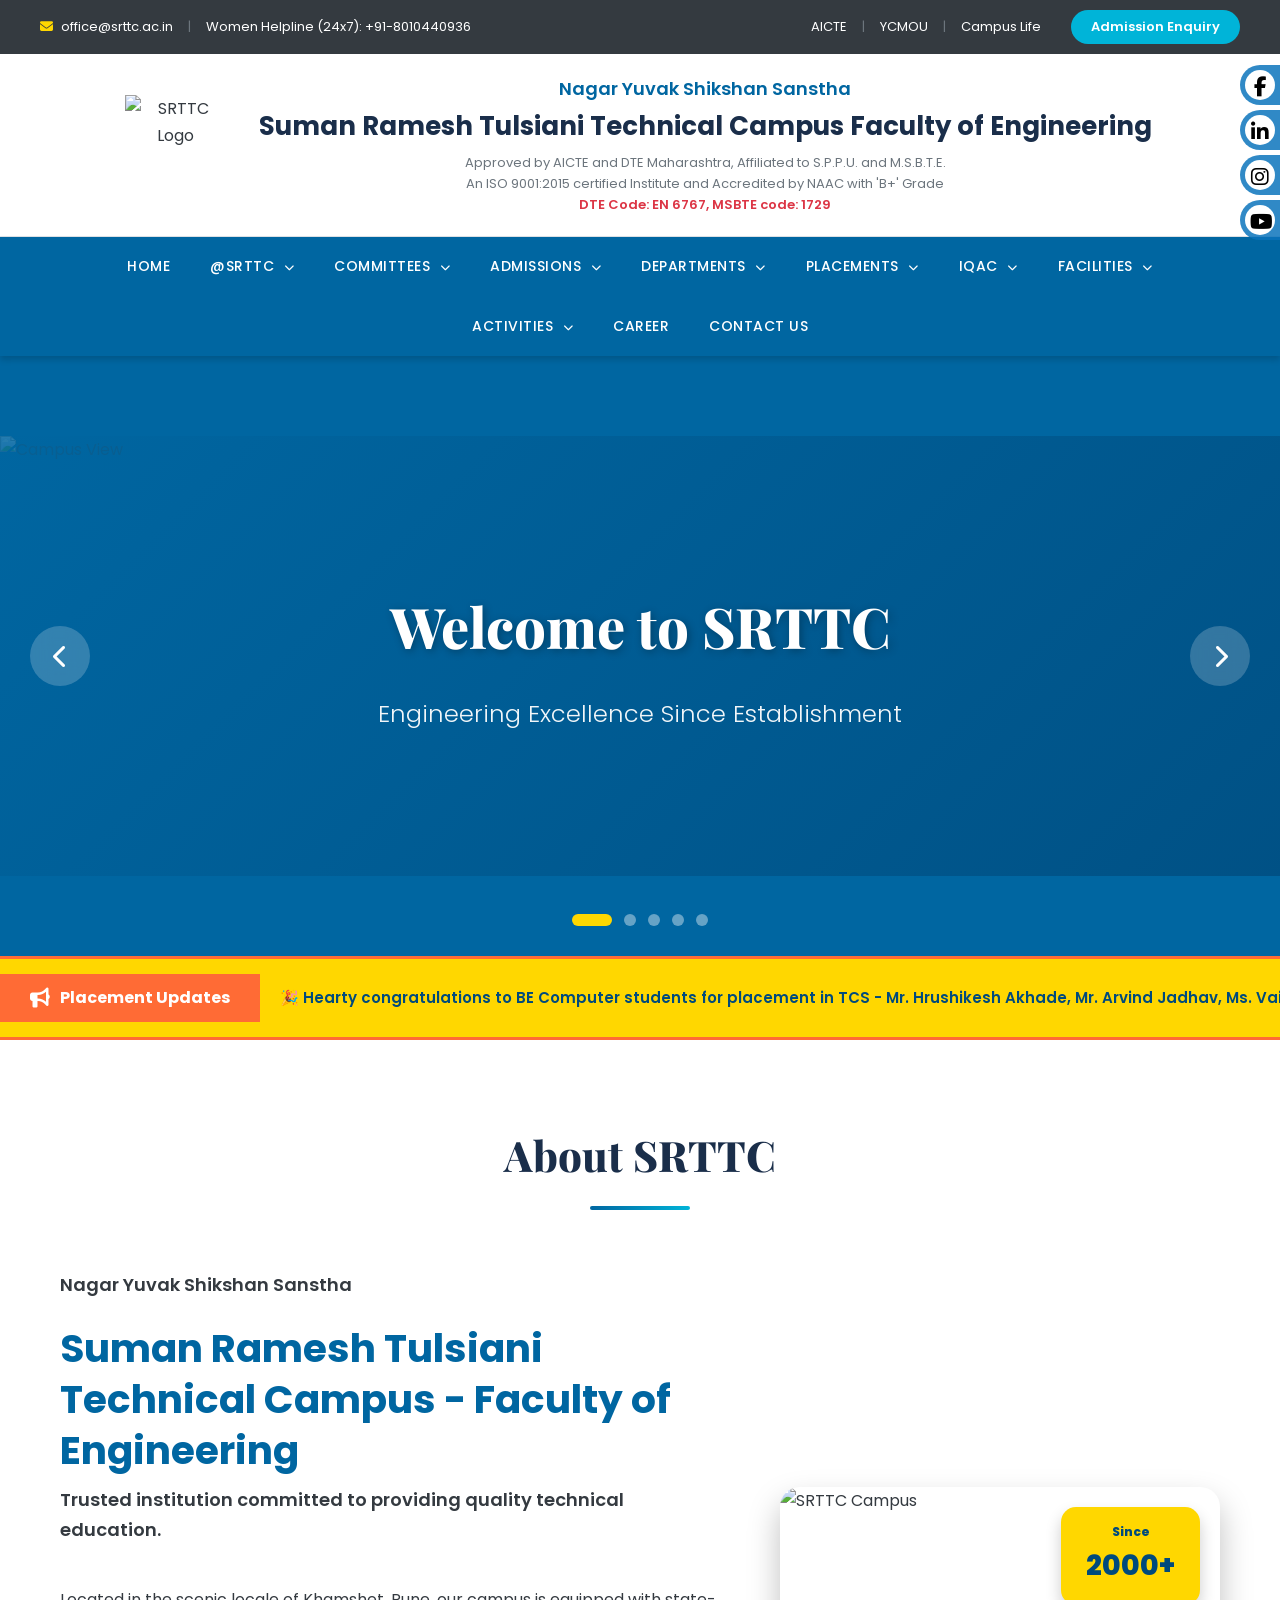
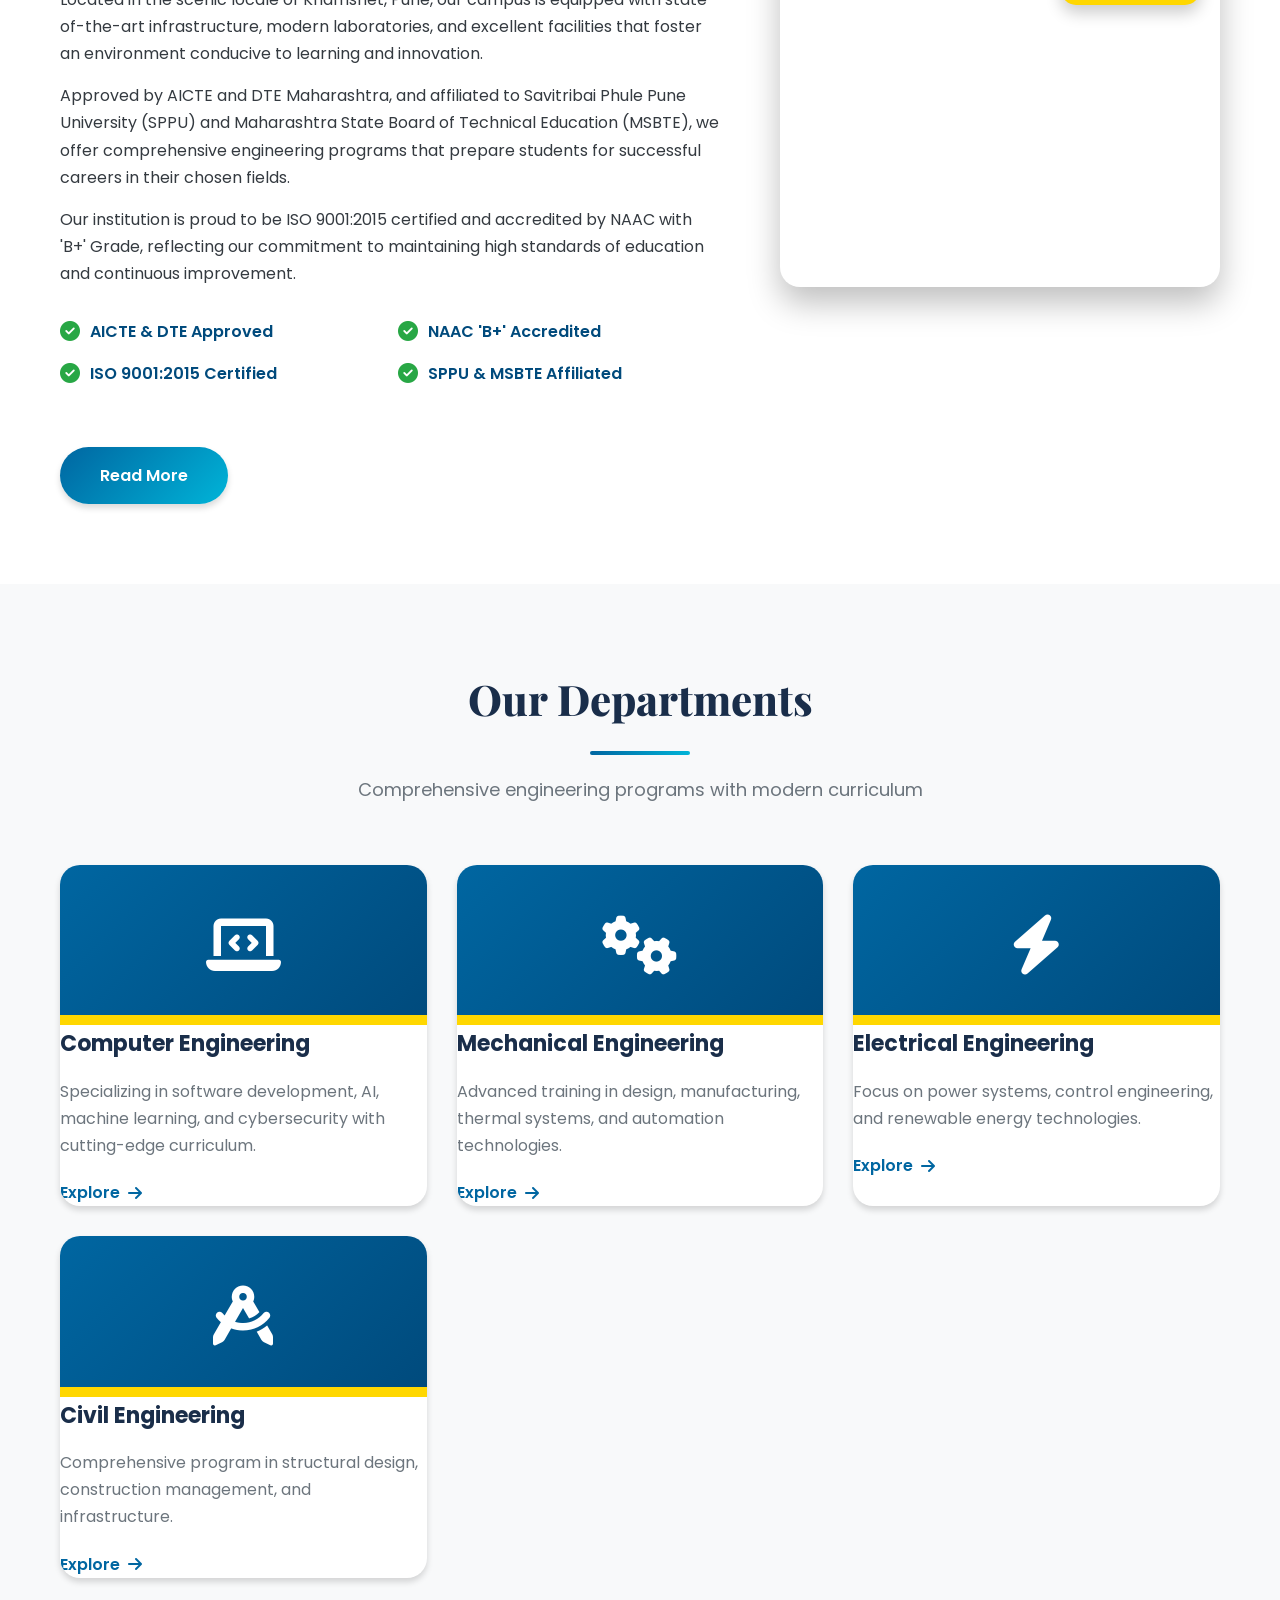
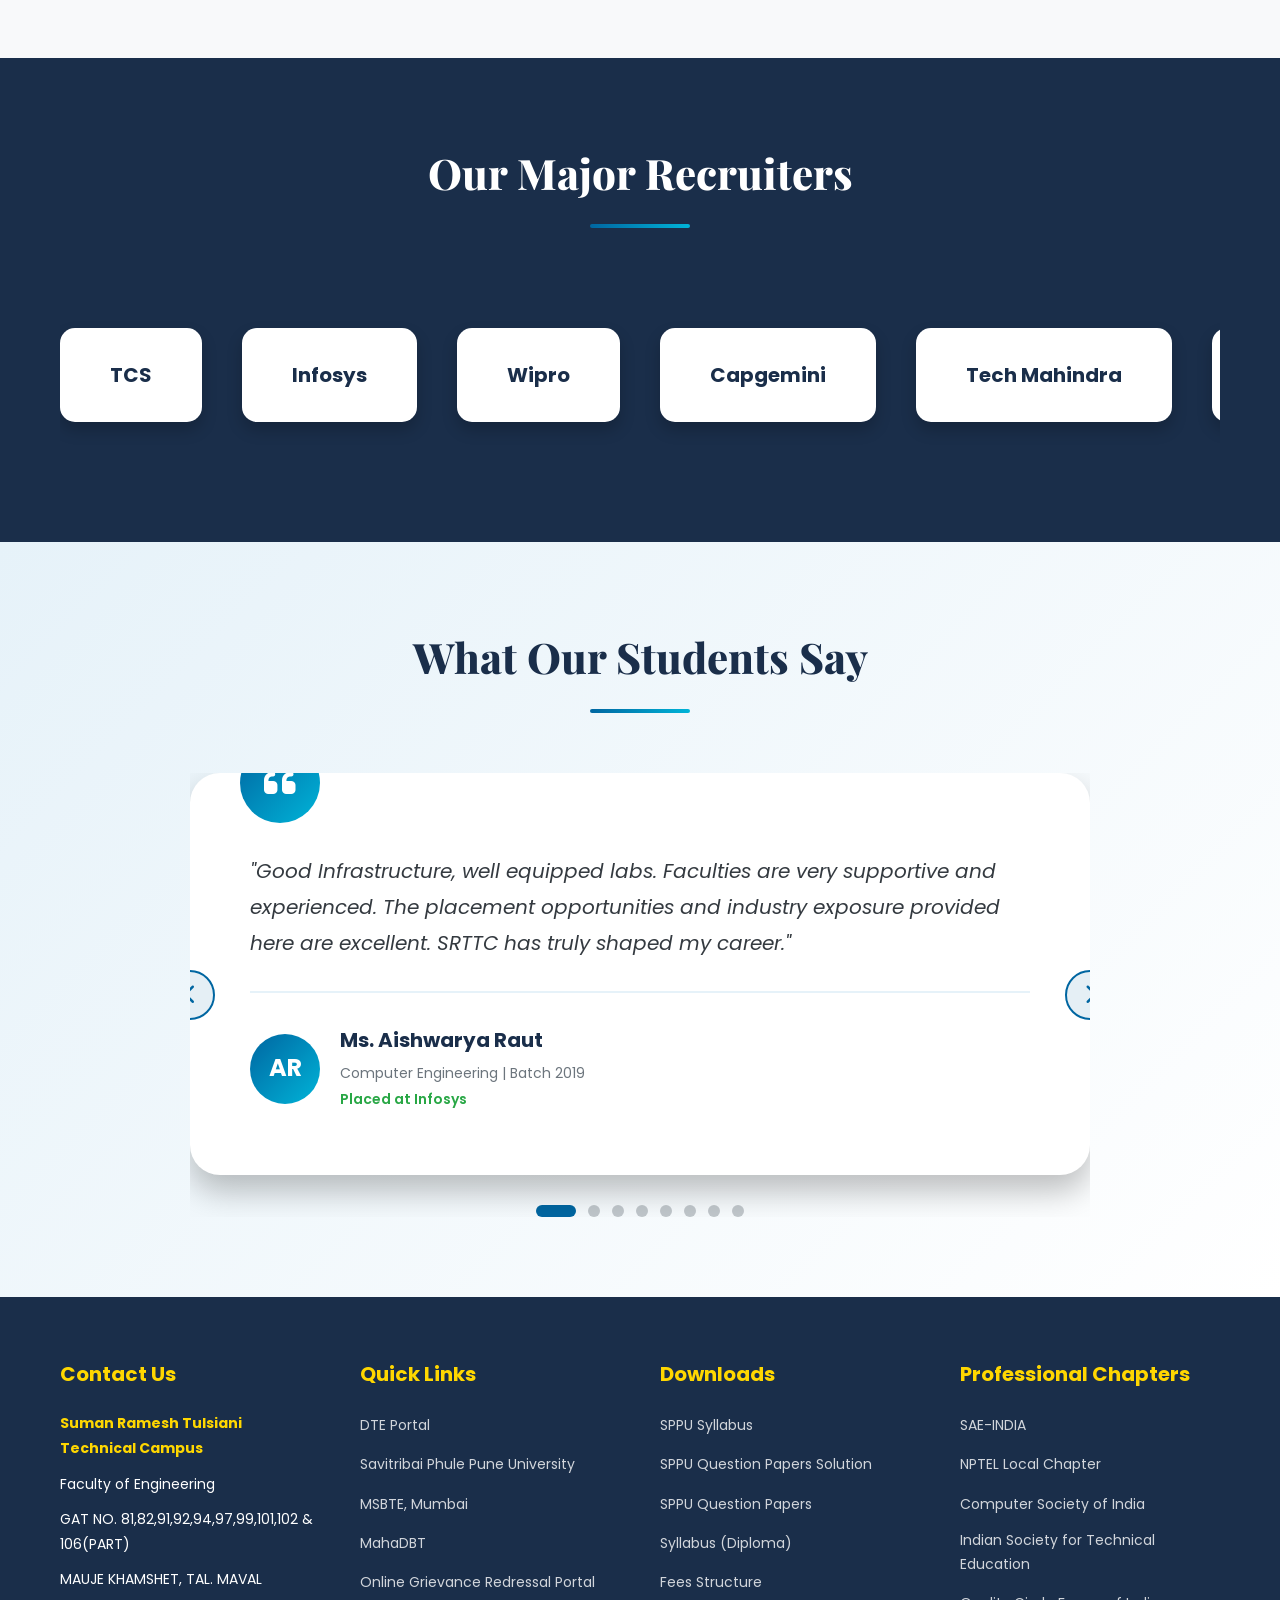
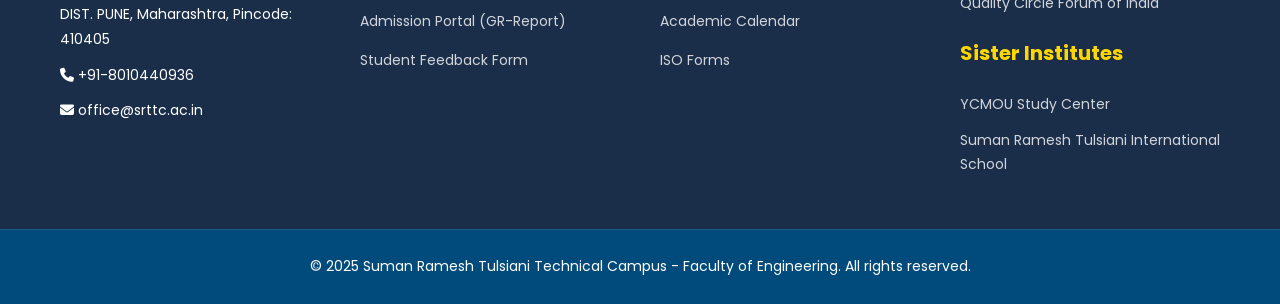
==== index.html @ 81ba24f3 "Update admissions nav to ME admission Co-authored-by: Mahesh8943 <165020943+Mahesh8943@users.noreply" ====
<!DOCTYPE html>
<html lang="en">
<head>
    <meta charset="UTF-8">
    <meta name="viewport" content="width=device-width, initial-scale=1.0">
    <meta name="description" content="Suman Ramesh Tulsiani Technical Campus - Faculty of Engineering. AICTE & DTE approved, affiliated to SPPU & MSBTE.">
    <title>SRTTC - Suman Ramesh Tulsiani Technical Campus | Home</title>
    
    <link rel="preconnect" href="https://fonts.googleapis.com">
    <link rel="preconnect" href="https://fonts.gstatic.com" crossorigin>
    <link href="https://fonts.googleapis.com/css2?family=Poppins:wght@300;400;500;600;700;800&family=Playfair+Display:wght@700;800&display=swap" rel="stylesheet">
    <link rel="stylesheet" href="https://cdnjs.cloudflare.com/ajax/libs/font-awesome/6.5.1/css/all.min.css">
    <link rel="stylesheet" href="styles.css">
</head>
<body>
    <!-- Top Bar -->
    <div class="top-bar">
        <div class="container-fluid">
            <div class="top-bar-content">
                <div class="contact-info">
                    <a href="mailto:office@srttc.ac.in">
                        <i class="fas fa-envelope"></i> office@srttc.ac.in
                    </a>
                    <span class="separator">|</span>
                    <a href="tel:+918010440936">
                        Women Helpline (24x7): +91-8010440936
                    </a>
                </div>
                <div class="quick-links">
                    <a href="aicte.html">AICTE</a>
                    <span class="separator">|</span>
                    <a href="ycmou.html">YCMOU</a>
                    <span class="separator">|</span>
                    <a href="campus-life.html">Campus Life</a>
                    <a href="admissions.html" class="btn-admission">Admission Enquiry</a>
                </div>
            </div>
        </div>
    </div>

    <!-- Header with Logo -->
    <header class="main-header">
        <div class="container-fluid">
            <div class="header-content">
                <img src="https://res.cloudinary.com/dfqxtvnqk/image/upload/v1774521591/logo1_soz3dp.jpg" alt="SRTTC Logo" class="college-logo">
                <div class="college-info">
                    <h1 class="org-name">Nagar Yuvak Shikshan Sanstha</h1>
                    <h2 class="college-name">Suman Ramesh Tulsiani Technical Campus Faculty of Engineering</h2>
                    <p class="accreditation">
                        Approved by AICTE and DTE Maharashtra, Affiliated to S.P.P.U. and M.S.B.T.E.<br>
                        An ISO 9001:2015 certified Institute and Accredited by NAAC with 'B+' Grade<br>
                        <span class="codes">DTE Code: EN 6767, MSBTE code: 1729</span>
                    </p>
                </div>
            </div>
        </div>
    </header>

    <!-- Navigation -->
    <nav class="main-nav">
        <div class="container-fluid">
            <div class="nav-wrapper">
                <ul class="nav-menu">
                    <li><a href="index.html" class="active">HOME</a></li>
                    <li class="dropdown">
                        <a href="about.html">@SRTTC <i class="fas fa-chevron-down"></i></a>
                        <ul class="dropdown-menu">
                            <li><a href="about.html#about-srttc">About SRTTC</a></li>
                            <li><a href="about.html#institute-office">Institute Office</a></li>
                            <li><a href="about.html#organization-chart">Organization Chart</a></li>
                            <li><a href="about.html#disclosure-and-policies">Disclosure and Policies</a></li>
                            <li><a href="about.html#our-trust">Our Trust</a></li>
                            <li><a href="about.html#chairmans-view">Chairman's View</a></li>
                            <li><a href="about.html#principals-view">Principal's View</a></li>
                            <li><a href="about.html#vision-mission">Vision &amp; Mission</a></li>
                            <li><a href="about.html#programmes">Programmes</a></li>
                            <li><a href="about.html#awards-accreditations">Awards/Accreditations</a></li>
                            <li><a href="about.html#aicte-mandatory-disclosure">AICTE Mandatory Disclosure</a></li>
                            <li><a href="about.html#aicte-approval">AICTE Approval</a></li>
                        </ul>
                    </li>
                    <li class="dropdown">
                        <a href="committees.html">COMMITTEES <i class="fas fa-chevron-down"></i></a>
                        <ul class="dropdown-menu">
                            <li><a href="committees.html#governing-body">Governing Body</a></li>
                            <li><a href="committees.html#college-development-committee">College Development Committee</a></li>
                            <li><a href="committees.html#equal-opportunities-cell">Equal Opportunities Cell</a></li>
                            <li><a href="committees.html#student-council">Student Council</a></li>
                            <li><a href="committees.html#anti-ragging-committee">Anti-ragging Committee</a></li>
                            <li><a href="committees.html#grievance-redressal-committee">Grievance Redressal Committee</a></li>
                            <li><a href="committees.html#women-grievance-redressal-committee">Women Grievance Redressal Committee</a></li>
                            <li><a href="committees.html#grievance-google-form-online-mechanism">Grievance Google Form (Online Mechanism)</a></li>
                            <li><a href="committees.html#internal-complaint-committee">Internal Complaint Committee</a></li>
                            <li><a href="committees.html#ombudsman">Ombudsman</a></li>
                            <li><a href="committees.html#sc-st-grievance">SC/ST Grievance</a></li>
                            <li><a href="committees.html#disability-internal-committee">Disability Internal Committee</a></li>
                            <li><a href="committees.html#grievance-policy">Grievance Policy</a></li>
                        </ul>
                    </li>
                    <li class="dropdown">
                        <a href="admissions.html">ADMISSIONS <i class="fas fa-chevron-down"></i></a>
                        <ul class="dropdown-menu">
                            <li><a href="admissions.html#be">BE Admissions</a></li>
                            <li><a href="admissions.html#me">ME Admission</a></li>
                            <li><a href="admissions.html#eligibility">Eligibility Criteria</a></li>
                            <li><a href="admissions.html#fees">Fee Structure</a></li>
                        </ul>
                    </li>
                    <li class="dropdown">
                        <a href="departments.html">DEPARTMENTS <i class="fas fa-chevron-down"></i></a>
                        <ul class="dropdown-menu">
                            <li><a href="departments.html#computer">Computer Engineering</a></li>
                            <li><a href="departments.html#mechanical">Mechanical Engineering</a></li>
                            <li><a href="departments.html#electrical">Electrical Engineering</a></li>
                            <li><a href="departments.html#civil">Civil Engineering</a></li>
                        </ul>
                    </li>
                    <li class="dropdown">
                        <a href="placements.html">PLACEMENTS <i class="fas fa-chevron-down"></i></a>
                        <ul class="dropdown-menu">
                            <li><a href="placements.html#records">Placement Records</a></li>
                            <li><a href="placements.html#recruiters">Top Recruiters</a></li>
                            <li><a href="placements.html#training">Training & Development</a></li>
                        </ul>
                    </li>
                    <li class="dropdown">
                        <a href="iqac.html">IQAC <i class="fas fa-chevron-down"></i></a>
                        <ul class="dropdown-menu">
                            <li><a href="iqac.html#about">About IQAC</a></li>
                            <li><a href="iqac.html#committee">IQAC Committee</a></li>
                            <li><a href="iqac.html#activities">Activities</a></li>
                        </ul>
                    </li>
                    <li class="dropdown">
                        <a href="facilities.html">FACILITIES <i class="fas fa-chevron-down"></i></a>
                        <ul class="dropdown-menu">
                            <li><a href="facilities.html#library">Library</a></li>
                            <li><a href="facilities.html#labs">Laboratories</a></li>
                            <li><a href="facilities.html#hostel">Hostel</a></li>
                            <li><a href="facilities.html#sports">Sports Complex</a></li>
                        </ul>
                    </li>
                    <li class="dropdown">
                        <a href="activities.html">ACTIVITIES <i class="fas fa-chevron-down"></i></a>
                        <ul class="dropdown-menu">
                            <li><a href="activities.html#technical">Technical Events</a></li>
                            <li><a href="activities.html#cultural">Cultural Events</a></li>
                            <li><a href="activities.html#sports">Sports Events</a></li>
                        </ul>
                    </li>
                    <li><a href="career.html">CAREER</a></li>
                    <li><a href="contact.html">CONTACT US</a></li>
                </ul>
                <div class="mobile-toggle">
                    <i class="fas fa-bars"></i>
                </div>
            </div>
        </div>
    </nav>

    <!-- Hero Slider -->
    <section class="hero-slider">
        <div class="slider-container">
            <div class="slide active">
                <img src="https://images.unsplash.com/photo-1523050854058-8df90110c9f1?w=1600&h=600&fit=crop" alt="Campus View">
                <div class="slide-overlay">
                    <div class="slide-content">
                        <h2 class="slide-title">Welcome to SRTTC</h2>
                        <p class="slide-text">Engineering Excellence Since Establishment</p>
                    </div>
                </div>
            </div>
            <div class="slide">
                <img src="https://images.unsplash.com/photo-1541339907198-e08756dedf3f?w=1600&h=600&fit=crop" alt="Laboratory">
                <div class="slide-overlay">
                    <div class="slide-content">
                        <h2 class="slide-title">State-of-the-Art Facilities</h2>
                        <p class="slide-text">Modern Labs & Advanced Equipment</p>
                    </div>
                </div>
            </div>
            <div class="slide">
                <img src="https://images.unsplash.com/photo-1523240795612-9a054b0db644?w=1600&h=600&fit=crop" alt="Students">
                <div class="slide-overlay">
                    <div class="slide-content">
                        <h2 class="slide-title">Excellent Placements</h2>
                        <p class="slide-text">Top Companies Recruit Our Students</p>
                    </div>
                </div>
            </div>
            <div class="slide">
                <img src="https://images.unsplash.com/photo-1513258496099-48168024aec0?w=1600&h=600&fit=crop" alt="Innovation">
                <div class="slide-overlay">
                    <div class="slide-content">
                        <h2 class="slide-title">Innovation & Research</h2>
                        <p class="slide-text">Fostering Creative Minds</p>
                    </div>
                </div>
            </div>
            <div class="slide">
                <img src="https://images.unsplash.com/photo-1522202176988-66273c2fd55f?w=1600&h=600&fit=crop" alt="Campus Life">
                <div class="slide-overlay">
                    <div class="slide-content">
                        <h2 class="slide-title">Vibrant Campus Life</h2>
                        <p class="slide-text">Sports, Cultural & Technical Events</p>
                    </div>
                </div>
            </div>
        </div>
        <button class="slider-btn prev"><i class="fas fa-chevron-left"></i></button>
        <button class="slider-btn next"><i class="fas fa-chevron-right"></i></button>
        <div class="slider-dots"></div>
    </section>

    <!-- Placement Updates Ticker -->
    <section class="placement-ticker">
        <div class="ticker-container">
            <div class="ticker-label">
                <i class="fas fa-bullhorn"></i>
                <span>Placement Updates</span>
            </div>
            <div class="ticker-content">
                <div class="ticker-items">
                    <span>🎉 Hearty congratulations to BE Computer students for placement in TCS - Mr. Hrushikesh Akhade, Mr. Arvind Jadhav, Ms. Vaidhai Dhawale</span>
                    <span>🎊 Infosys - Mr. Hrushikesh Akhade, Ms. Aishwarya Raut, Mr. Yash Nalawade, Ms. Aishwarya Raj, Ms. Nikita Pawar, Mr. Shivam Chaudhary, Mr. Sagar Jaiswal</span>
                    <span>🌟 Bitwise - Mr. Sagar Jaiswal, Mr. Yash Nalawade</span>
                    <span>🎯 Amdocs - Mr. Prasad Wankar</span>
                    <span>💼 Vodafone - Mr. Shubam Kadam</span>
                    <span>✨ TechMahindra, Pune - Ms. Priyanka Matere</span>
                    <span>🚀 Wipro Technologies - Mr. Yash Nalawade, Mr. Sagar Jaiswal</span>
                    <span>🏆 Capgemini - Mr. Yash Nalawade</span>
                    <span>⭐ ITC Infotech - Mr. Yash Nalawade</span>
                    <span>🎓 Hearty congratulations to BE Mechanical students - ELEATION's Solutions - Mr. Shubham Dangare</span>
                </div>
            </div>
        </div>
    </section>

    <!-- About Section -->
    <section class="about-section">
        <div class="container">
            <div class="section-header">
                <h2 class="section-title">About SRTTC</h2>
                <div class="title-underline"></div>
            </div>
            <div class="about-content">
                <div class="about-text">
                    <div class="about-intro">
                        <p class="about-intro__org">Nagar Yuvak Shikshan Sanstha</p>
                        <h3 class="about-intro__title">Suman Ramesh Tulsiani Technical Campus - Faculty of Engineering</h3>
                        <p class="about-intro__tagline">Trusted institution committed to providing quality technical education.</p>
                    </div>
                    <p>Located in the scenic locale of Khamshet, Pune, our campus is equipped with state-of-the-art infrastructure, modern laboratories, and excellent facilities that foster an environment conducive to learning and innovation.</p>
                    <p>Approved by AICTE and DTE Maharashtra, and affiliated to Savitribai Phule Pune University (SPPU) and Maharashtra State Board of Technical Education (MSBTE), we offer comprehensive engineering programs that prepare students for successful careers in their chosen fields.</p>
                    <p>Our institution is proud to be ISO 9001:2015 certified and accredited by NAAC with 'B+' Grade, reflecting our commitment to maintaining high standards of education and continuous improvement.</p>
                    <div class="about-highlights">
                        <div class="highlight-item">
                            <i class="fas fa-check-circle"></i>
                            <span>AICTE & DTE Approved</span>
                        </div>
                        <div class="highlight-item">
                            <i class="fas fa-check-circle"></i>
                            <span>NAAC 'B+' Accredited</span>
                        </div>
                        <div class="highlight-item">
                            <i class="fas fa-check-circle"></i>
                            <span>ISO 9001:2015 Certified</span>
                        </div>
                        <div class="highlight-item">
                            <i class="fas fa-check-circle"></i>
                            <span>SPPU & MSBTE Affiliated</span>
                        </div>
                    </div>
                    <a href="about.html" class="btn-primary">Read More</a>
                </div>
                <div class="about-image">
                    <img src="https://images.unsplash.com/photo-1562774053-701939374585?w=600&h=400&fit=crop" alt="SRTTC Campus">
                    <div class="image-badge">
                        <span class="badge-year">Since</span>
                        <span class="badge-number">2000+</span>
                    </div>
                </div>
            </div>
        </div>
    </section>

    <!-- Departments Preview -->
    <section class="departments-preview">
        <div class="container">
            <div class="section-header">
                <h2 class="section-title">Our Departments</h2>
                <div class="title-underline"></div>
                <p class="section-subtitle">Comprehensive engineering programs with modern curriculum</p>
            </div>
            <div class="departments-grid">
                <div class="dept-card">
                    <div class="dept-icon">
                        <i class="fas fa-laptop-code"></i>
                    </div>
                    <h3 class="dept-title">Computer Engineering</h3>
                    <p class="dept-desc">Specializing in software development, AI, machine learning, and cybersecurity with cutting-edge curriculum.</p>
                    <a href="departments.html#computer" class="dept-link">Explore <i class="fas fa-arrow-right"></i></a>
                </div>
                <div class="dept-card">
                    <div class="dept-icon">
                        <i class="fas fa-cogs"></i>
                    </div>
                    <h3 class="dept-title">Mechanical Engineering</h3>
                    <p class="dept-desc">Advanced training in design, manufacturing, thermal systems, and automation technologies.</p>
                    <a href="departments.html#mechanical" class="dept-link">Explore <i class="fas fa-arrow-right"></i></a>
                </div>
                <div class="dept-card">
                    <div class="dept-icon">
                        <i class="fas fa-bolt"></i>
                    </div>
                    <h3 class="dept-title">Electrical Engineering</h3>
                    <p class="dept-desc">Focus on power systems, control engineering, and renewable energy technologies.</p>
                    <a href="departments.html#electrical" class="dept-link">Explore <i class="fas fa-arrow-right"></i></a>
                </div>
                <div class="dept-card">
                    <div class="dept-icon">
                        <i class="fas fa-drafting-compass"></i>
                    </div>
                    <h3 class="dept-title">Civil Engineering</h3>
                    <p class="dept-desc">Comprehensive program in structural design, construction management, and infrastructure.</p>
                    <a href="departments.html#civil" class="dept-link">Explore <i class="fas fa-arrow-right"></i></a>
                </div>
            </div>
        </div>
    </section>

    <!-- Major Recruiters -->
    <section class="recruiters-section">
        <div class="container">
            <div class="section-header">
                <h2 class="section-title">Our Major Recruiters</h2>
                <div class="title-underline"></div>
            </div>
            <div class="recruiters-slider">
                <div class="recruiter-track">
                    <div class="recruiter-item">TCS</div>
                    <div class="recruiter-item">Infosys</div>
                    <div class="recruiter-item">Wipro</div>
                    <div class="recruiter-item">Capgemini</div>
                    <div class="recruiter-item">Tech Mahindra</div>
                    <div class="recruiter-item">Cognizant</div>
                    <div class="recruiter-item">Accenture</div>
                    <div class="recruiter-item">HCL Technologies</div>
                    <div class="recruiter-item">L&T</div>
                    <div class="recruiter-item">Vodafone</div>
                    <div class="recruiter-item">Bitwise</div>
                    <div class="recruiter-item">Amdocs</div>
                    <div class="recruiter-item">ITC Infotech</div>
                    <div class="recruiter-item">Synechrone</div>
                    <div class="recruiter-item">Aurionpro</div>
                    <div class="recruiter-item">NEC Software</div>
                    <!-- Duplicate for seamless loop -->
                    <div class="recruiter-item">TCS</div>
                    <div class="recruiter-item">Infosys</div>
                    <div class="recruiter-item">Wipro</div>
                    <div class="recruiter-item">Capgemini</div>
                </div>
            </div>
        </div>
    </section>

    <!-- Testimonial -->
    <section class="testimonial-section">
        <div class="container">
            <div class="section-header">
                <h2 class="section-title">What Our Students Say</h2>
                <div class="title-underline"></div>
            </div>
            <div class="testimonial-slider">
                <div class="testimonial-track">
                    <!-- Testimonial 1 -->
                    <div class="testimonial-slide active">
                        <div class="testimonial-wrapper">
                            <div class="testimonial-icon">
                                <i class="fas fa-quote-left"></i>
                            </div>
                            <div class="testimonial-content">
                                <p class="testimonial-text">"Good Infrastructure, well equipped labs. Faculties are very supportive and experienced. The placement opportunities and industry exposure provided here are excellent. SRTTC has truly shaped my career."</p>
                                <div class="testimonial-author">
                                    <div class="author-avatar">AR</div>
                                    <div class="author-info">
                                        <h4>Ms. Aishwarya Raut</h4>
                                        <p>Computer Engineering | Batch 2019</p>
                                        <p class="placed-at">Placed at Infosys</p>
                                    </div>
                                </div>
                            </div>
                        </div>
                    </div>
                    <!-- Testimonial 2 -->
                    <div class="testimonial-slide">
                        <div class="testimonial-wrapper">
                            <div class="testimonial-icon">
                                <i class="fas fa-quote-left"></i>
                            </div>
                            <div class="testimonial-content">
                                <p class="testimonial-text">"SRTTC provided me with an excellent learning environment. The faculty members are highly knowledgeable and always ready to help. The practical exposure through labs and projects helped me secure a great placement."</p>
                                <div class="testimonial-author">
                                    <div class="author-avatar">HA</div>
                                    <div class="author-info">
                                        <h4>Mr. Hrushikesh Akhade</h4>
                                        <p>Computer Engineering | Batch 2019</p>
                                        <p class="placed-at">Placed at TCS & Infosys</p>
                                    </div>
                                </div>
                            </div>
                        </div>
                    </div>
                    <!-- Testimonial 3 -->
                    <div class="testimonial-slide">
                        <div class="testimonial-wrapper">
                            <div class="testimonial-icon">
                                <i class="fas fa-quote-left"></i>
                            </div>
                            <div class="testimonial-content">
                                <p class="testimonial-text">"The campus has amazing facilities and the teaching methodology is very effective. I got placed in multiple companies thanks to the excellent training and placement support provided by the college."</p>
                                <div class="testimonial-author">
                                    <div class="author-avatar">YN</div>
                                    <div class="author-info">
                                        <h4>Mr. Yash Nalawade</h4>
                                        <p>Computer Engineering | Batch 2019</p>
                                        <p class="placed-at">Placed at Infosys, Bitwise, Wipro, Capgemini, ITC Infotech</p>
                                    </div>
                                </div>
                            </div>
                        </div>
                    </div>
                    <!-- Testimonial 4 -->
                    <div class="testimonial-slide">
                        <div class="testimonial-wrapper">
                            <div class="testimonial-icon">
                                <i class="fas fa-quote-left"></i>
                            </div>
                            <div class="testimonial-content">
                                <p class="testimonial-text">"The college provided me with great opportunities to learn and grow. The infrastructure is top-notch and the placement cell worked hard to ensure we get placed in good companies."</p>
                                <div class="testimonial-author">
                                    <div class="author-avatar">SJ</div>
                                    <div class="author-info">
                                        <h4>Mr. Sagar Jaiswal</h4>
                                        <p>Computer Engineering | Batch 2019</p>
                                        <p class="placed-at">Placed at Infosys, Bitwise, Wipro</p>
                                    </div>
                                </div>
                            </div>
                        </div>
                    </div>
                    <!-- Testimonial 5 -->
                    <div class="testimonial-slide">
                        <div class="testimonial-wrapper">
                            <div class="testimonial-icon">
                                <i class="fas fa-quote-left"></i>
                            </div>
                            <div class="testimonial-content">
                                <p class="testimonial-text">"SRTTC gave me the perfect platform to showcase my skills. The faculty guided us throughout our journey and helped us become industry-ready. I am grateful for the wonderful experience."</p>
                                <div class="testimonial-author">
                                    <div class="author-avatar">NP</div>
                                    <div class="author-info">
                                        <h4>Ms. Nikita Pawar</h4>
                                        <p>Computer Engineering | Batch 2019</p>
                                        <p class="placed-at">Placed at Infosys</p>
                                    </div>
                                </div>
                            </div>
                        </div>
                    </div>
                    <!-- Testimonial 6 -->
                    <div class="testimonial-slide">
                        <div class="testimonial-wrapper">
                            <div class="testimonial-icon">
                                <i class="fas fa-quote-left"></i>
                            </div>
                            <div class="testimonial-content">
                                <p class="testimonial-text">"The mechanical engineering department has excellent labs and experienced faculty. The practical knowledge I gained here helped me secure my dream job in the industry."</p>
                                <div class="testimonial-author">
                                    <div class="author-avatar">SD</div>
                                    <div class="author-info">
                                        <h4>Mr. Shubham Dangare</h4>
                                        <p>Mechanical Engineering | Batch 2019</p>
                                        <p class="placed-at">Placed at ELEATION's Solutions</p>
                                    </div>
                                </div>
                            </div>
                        </div>
                    </div>
                    <!-- Testimonial 7 -->
                    <div class="testimonial-slide">
                        <div class="testimonial-wrapper">
                            <div class="testimonial-icon">
                                <i class="fas fa-quote-left"></i>
                            </div>
                            <div class="testimonial-content">
                                <p class="testimonial-text">"The college has a great environment for learning. The placement support and career guidance helped me get placed in a leading company. Thank you SRTTC for everything."</p>
                                <div class="testimonial-author">
                                    <div class="author-avatar">PW</div>
                                    <div class="author-info">
                                        <h4>Mr. Prasad Wankar</h4>
                                        <p>Computer Engineering | Batch 2019</p>
                                        <p class="placed-at">Placed at Amdocs</p>
                                    </div>
                                </div>
                            </div>
                        </div>
                    </div>
                    <!-- Testimonial 8 -->
                    <div class="testimonial-slide">
                        <div class="testimonial-wrapper">
                            <div class="testimonial-icon">
                                <i class="fas fa-quote-left"></i>
                            </div>
                            <div class="testimonial-content">
                                <p class="testimonial-text">"SRTTC provided excellent education and training. The faculty is dedicated and the infrastructure is world-class. I am proud to be an alumnus of this institution."</p>
                                <div class="testimonial-author">
                                    <div class="author-avatar">PM</div>
                                    <div class="author-info">
                                        <h4>Ms. Priyanka Matere</h4>
                                        <p>Computer Engineering | Batch 2019</p>
                                        <p class="placed-at">Placed at TechMahindra, Pune</p>
                                    </div>
                                </div>
                            </div>
                        </div>
                    </div>
                </div>
                <button class="testimonial-btn prev"><i class="fas fa-chevron-left"></i></button>
                <button class="testimonial-btn next"><i class="fas fa-chevron-right"></i></button>
                <div class="testimonial-dots"></div>
            </div>
        </div>
    </section>

    <!-- Footer -->
    <footer class="main-footer">
        <div class="footer-top">
            <div class="container">
                <div class="footer-grid">
                    <div class="footer-col">
                        <h3 class="footer-title">Contact Us</h3>
                        <div class="footer-content">
                            <p><strong>Suman Ramesh Tulsiani Technical Campus</strong></p>
                            <p>Faculty of Engineering</p>
                            <p>GAT NO. 81,82,91,92,94,97,99,101,102 & 106(PART)</p>
                            <p>MAUJE KHAMSHET, TAL. MAVAL</p>
                            <p>DIST. PUNE, Maharashtra, Pincode: 410405</p>
                            <p><i class="fas fa-phone"></i> +91-8010440936</p>
                            <p><i class="fas fa-envelope"></i> office@srttc.ac.in</p>
                        </div>
                    </div>
                    <div class="footer-col">
                        <h3 class="footer-title">Quick Links</h3>
                        <ul class="footer-links">
                            <li><a href="aicte.html">DTE Portal</a></li>
                            <li><a href="#">Savitribai Phule Pune University</a></li>
                            <li><a href="#">MSBTE, Mumbai</a></li>
                            <li><a href="#">MahaDBT</a></li>
                            <li><a href="#">Online Grievance Redressal Portal</a></li>
                            <li><a href="#">Admission Portal (GR-Report)</a></li>
                            <li><a href="#">Student Feedback Form</a></li>
                        </ul>
                    </div>
                    <div class="footer-col">
                        <h3 class="footer-title">Downloads</h3>
                        <ul class="footer-links">
                            <li><a href="#">SPPU Syllabus</a></li>
                            <li><a href="#">SPPU Question Papers Solution</a></li>
                            <li><a href="#">SPPU Question Papers</a></li>
                            <li><a href="#">Syllabus (Diploma)</a></li>
                            <li><a href="#">Fees Structure</a></li>
                            <li><a href="#">Academic Calendar</a></li>
                            <li><a href="#">ISO Forms</a></li>
                        </ul>
                    </div>
                    <div class="footer-col">
                        <h3 class="footer-title">Professional Chapters</h3>
                        <ul class="footer-links">
                            <li><a href="#">SAE-INDIA</a></li>
                            <li><a href="#">NPTEL Local Chapter</a></li>
                            <li><a href="#">Computer Society of India</a></li>
                            <li><a href="#">Indian Society for Technical Education</a></li>
                            <li><a href="#">Quality Circle Forum of India</a></li>
                        </ul>
                        <h3 class="footer-title" style="margin-top: 20px;">Sister Institutes</h3>
                        <ul class="footer-links">
                            <li><a href="#">YCMOU Study Center</a></li>
                            <li><a href="#">Suman Ramesh Tulsiani International School</a></li>
                        </ul>
                    </div>
                </div>
            </div>
        </div>
        <div class="footer-bottom">
            <div class="container">
                <p>&copy; 2025 Suman Ramesh Tulsiani Technical Campus - Faculty of Engineering. All rights reserved.</p>
            </div>
        </div>
    </footer>

    <!-- Scroll to Top -->
    <button class="scroll-top" id="scrollTop">
        <i class="fas fa-arrow-up"></i>
    </button>

    <!-- Sticky Social Media Bar -->
    <nav class="social">
        <ul>
            <li class="facebook">
                <a href="https://www.facebook.com" target="_blank" rel="noreferrer noopener">
                    <i class="fab fa-facebook-f"></i><strong>Facebook</strong>
                </a>
            </li>
            <li class="linkedin">
                <a href="https://www.linkedin.com" target="_blank" rel="noreferrer noopener">
                    <i class="fab fa-linkedin-in"></i><strong>Linkedin</strong>
                </a>
            </li>
            <li class="instagram">
                <a href="https://www.instagram.com" target="_blank" rel="noreferrer noopener">
                    <i class="fab fa-instagram"></i><strong>Instagram</strong>
                </a>
            </li>
            <li class="youtube">
                <a href="https://www.youtube.com" target="_blank" rel="noreferrer noopener">
                    <i class="fab fa-youtube"></i><strong>YouTube</strong>
                </a>
            </li>
        </ul>
    </nav>

    <script src="script.js"></script>
</body>
</html>
---- styles.css ----
/* ===========================
   SRTTC Website Styles
   Blue Theme Design
   =========================== */

/* CSS Variables */
:root {
    --primary-blue: #0066A1;
    --dark-blue: #004A7C;
    --light-blue: #E6F2F9;
    --accent-blue: #00B4D8;
    --navy: #1A2E4A;
    --yellow: #FFD700;
    --orange: #FF6B35;
    --success: #28A745;
    --danger: #DC3545;
    --warning: #FFC107;
    --social-base: #60b739d6;
    --facebook-blue: #3b5999;
    --linkedin-blue: #0e76a8;
    --instagram-start: #c13584;
    --instagram-end: #5851db;
    --youtube-red: #cc0000;
    --white: #FFFFFF;
    --light-gray: #F8F9FA;
    --medium-gray: #6C757D;
    --dark-gray: #343A40;
    --border-color: #DEE2E6;
    
    /* Typography */
    --font-primary: 'Poppins', sans-serif;
    --font-display: 'Playfair Display', serif;
    
    /* Shadows */
    --shadow-sm: 0 2px 4px rgba(0,0,0,0.1);
    --shadow-md: 0 4px 6px rgba(0,0,0,0.15);
    --shadow-lg: 0 8px 16px rgba(0,0,0,0.2);
    --shadow-xl: 0 16px 32px rgba(0,0,0,0.25);
}

/* Reset & Base */
* {
    margin: 0;
    padding: 0;
    box-sizing: border-box;
}

html {
    scroll-behavior: smooth;
    font-size: 16px;
}

body {
    font-family: var(--font-primary);
    line-height: 1.7;
    color: var(--dark-gray);
    background: var(--white);
    overflow-x: hidden;
}

img {
    max-width: 100%;
    height: auto;
    display: block;
}

a {
    text-decoration: none;
    color: inherit;
    transition: all 0.3s ease;
}

ul {
    list-style: none;
}

button {
    border: none;
    background: none;
    cursor: pointer;
    font-family: inherit;
}

/* Container */
.container {
    max-width: 1200px;
    margin: 0 auto;
    padding: 0 20px;
}

.container-fluid {
    max-width: 100%;
    padding: 0 40px;
}

/* Top Bar */
.top-bar {
    background: var(--dark-gray);
    color: var(--white);
    padding: 10px 0;
    font-size: 13px;
}

.top-bar-content {
    display: flex;
    justify-content: space-between;
    align-items: center;
    flex-wrap: wrap;
    gap: 15px;
}

.contact-info,
.quick-links {
    display: flex;
    align-items: center;
    flex-wrap: wrap;
    gap: 15px;
}

.separator {
    color: var(--medium-gray);
}

.top-bar a {
    color: var(--white);
    transition: color 0.3s;
}

.top-bar a:hover {
    color: var(--yellow);
}

.top-bar i {
    margin-right: 5px;
    color: var(--yellow);
}

.btn-admission {
    background: var(--accent-blue);
    padding: 6px 20px;
    border-radius: 20px;
    font-weight: 600;
    margin-left: 15px;
}

.btn-admission:hover {
    background: var(--primary-blue);
    transform: translateY(-2px);
}

/* Main Header */
.main-header {
    background: var(--white);
    padding: 20px 0;
    border-bottom: 1px solid var(--border-color);
}

.header-content {
    display: flex;
    justify-content: center;
    align-items: center;
    gap: 30px;
    text-align: center;
}

.college-logo {
    width: 100px;
    height: 100px;
    object-fit: contain;
}

.college-info {
    flex: 1;
    max-width: 900px;
}

.org-name {
    font-size: 18px;
    color: var(--primary-blue);
    font-weight: 600;
    margin-bottom: 5px;
}

.college-name {
    font-size: 26px;
    color: var(--navy);
    font-weight: 700;
    line-height: 1.3;
    margin-bottom: 10px;
}

.accreditation {
    font-size: 13px;
    color: var(--medium-gray);
    line-height: 1.6;
}

.accreditation .codes {
    color: var(--danger);
    font-weight: 600;
}

/* Navigation */
.main-nav {
    background: var(--primary-blue);
    position: relative;
    top: 0;
    z-index: 1000;
    box-shadow: var(--shadow-md);
}

.nav-wrapper {
    display: flex;
    justify-content: center;
    align-items: center;
    position: relative;
}

.nav-menu {
    display: flex;
    align-items: center;
    justify-content: center;
    flex-wrap: wrap;
    padding: 0;
}

.nav-menu > li {
    position: relative;
}

.nav-menu li a {
    color: var(--white);
    padding: 18px 20px;
    display: block;
    font-weight: 500;
    font-size: 14px;
    letter-spacing: 0.5px;
    transition: all 0.3s;
    position: relative;
}

.nav-menu li a i.fa-chevron-down {
    font-size: 10px;
    margin-left: 5px;
    transition: transform 0.3s;
}

.nav-menu li:hover > a i.fa-chevron-down {
    transform: rotate(180deg);
}

.nav-menu li a::after {
    content: '';
    position: absolute;
    bottom: 0;
    left: 50%;
    transform: translateX(-50%);
    width: 0;
    height: 3px;
    background: var(--yellow);
    transition: width 0.3s;
}

.nav-menu li a:hover,
.nav-menu li a.active {
    background: var(--dark-blue);
}

.nav-menu li a:hover::after,
.nav-menu li a.active::after {
    width: 80%;
}

/* Dropdown Menu Styles */
.dropdown-menu {
    position: absolute;
    top: 100%;
    left: 0;
    background: rgb(0, 102, 161);
    min-width: 250px;
    box-shadow: 0 8px 16px rgba(0,0,0,0.15);
    border-radius: 0 0 10px 10px;
    border: none;
    opacity: 0;
    visibility: hidden;
    transform: translateY(-10px);
    transition: all 0.3s ease;
    z-index: 1000;
    padding: 10px 0;
}

.dropdown:hover .dropdown-menu {
    opacity: 1;
    visibility: visible;
    transform: translateY(0);
}

.dropdown-menu li {
    list-style: none;
}

.dropdown-menu li a {
    color: #fff;
    padding: 12px 25px;
    display: block;
    font-size: 14px;
    font-weight: 500;
    transition: all 0.3s;
    border: none;
}

.dropdown-menu li a::after {
    display: none;
}

.dropdown-menu li a:hover {
    background: rgba(255,255,255,0.12);
    color: #fff;
    border: none;
    padding-left: 30px;
}

.mobile-toggle {
    display: none;
    color: var(--white);
    font-size: 24px;
    padding: 15px;
    cursor: pointer;
}

.follow-us {
    background: var(--dark-blue);
    padding: 15px 30px;
    display: flex;
    align-items: center;
    gap: 15px;
    color: var(--white);
    font-size: 13px;
    font-weight: 600;
}

.social-icons {
    display: flex;
    gap: 10px;
}

.social-icons a {
    width: 32px;
    height: 32px;
    border-radius: 50%;
    background: rgba(255,255,255,0.1);
    display: flex;
    align-items: center;
    justify-content: center;
    color: var(--white);
    font-size: 14px;
    transition: all 0.3s;
}

.social-icons a:hover {
    background: var(--yellow);
    color: var(--dark-blue);
    transform: translateY(-3px);
}

/* Hero Slider */
.hero-slider {
    position: relative;
    height: 600px;
    overflow: hidden;
    background: #0066a1;
}

.slider-container {
    position: relative;
    height: 100%;
}

.slide {
    position: absolute;
    top: 0;
    left: 0;
    width: 100%;
    height: 100%;
    opacity: 0;
    transition: opacity 1s ease-in-out;
}

.slide.active {
    opacity: 1;
    z-index: 1;
}

.slide img {
    width: 100%;
    height: 100%;
    object-fit: cover;
}

.slide-overlay {
    position: absolute;
    top: 0;
    left: 0;
    width: 100%;
    height: 100%;
    background: linear-gradient(135deg, rgba(0,102,161,0.85) 0%, rgba(0,74,124,0.75) 100%);
    display: flex;
    align-items: center;
    justify-content: center;
}

.slide-content {
    text-align: center;
    color: var(--white);
    padding: 40px;
    max-width: 900px;
    animation: slideUp 1s ease-out;
}

@keyframes slideUp {
    from {
        opacity: 0;
        transform: translateY(50px);
    }
    to {
        opacity: 1;
        transform: translateY(0);
    }
}

.slide-title {
    font-size: 56px;
    font-weight: 800;
    margin-bottom: 20px;
    font-family: var(--font-display);
    text-shadow: 2px 2px 8px rgba(0,0,0,0.3);
}

.slide-text {
    font-size: 24px;
    font-weight: 300;
    opacity: 0.95;
}

.slider-btn {
    position: absolute;
    top: 50%;
    transform: translateY(-50%);
    background: rgba(255,255,255,0.2);
    color: var(--white);
    width: 60px;
    height: 60px;
    border-radius: 50%;
    display: flex;
    align-items: center;
    justify-content: center;
    font-size: 24px;
    z-index: 10;
    backdrop-filter: blur(10px);
    transition: all 0.3s;
    cursor: pointer;
}

.slider-btn:hover {
    background: rgba(255,255,255,0.4);
    transform: translateY(-50%) scale(1.1);
}

.slider-btn.prev {
    left: 30px;
}

.slider-btn.next {
    right: 30px;
}

.slider-dots {
    position: absolute;
    bottom: 30px;
    left: 50%;
    transform: translateX(-50%);
    display: flex;
    gap: 12px;
    z-index: 10;
}

.slider-dot {
    width: 12px;
    height: 12px;
    border-radius: 50%;
    background: rgba(255,255,255,0.4);
    cursor: pointer;
    transition: all 0.3s;
}

.slider-dot.active {
    background: var(--yellow);
    width: 40px;
    border-radius: 6px;
}

/* Placement Ticker */
.placement-ticker {
    background: var(--yellow);
    padding: 15px 0;
    overflow: hidden;
    border-top: 3px solid var(--orange);
    border-bottom: 3px solid var(--orange);
}

.ticker-container {
    display: flex;
    align-items: center;
}

.ticker-label {
    background: var(--orange);
    color: var(--white);
    padding: 10px 30px;
    font-weight: 700;
    display: flex;
    align-items: center;
    gap: 10px;
    white-space: nowrap;
    flex-shrink: 0;
}

.ticker-label i {
    font-size: 20px;
    animation: pulse 2s infinite;
}

@keyframes pulse {
    0%, 100% { transform: scale(1); }
    50% { transform: scale(1.2); }
}

.ticker-content {
    flex: 1;
    overflow: hidden;
    padding: 0 20px;
}

.ticker-items {
    display: flex;
    animation: scroll 60s linear infinite;
    gap: 50px;
}

.ticker-items span {
    white-space: nowrap;
    font-weight: 600;
    color: var(--dark-blue);
    font-size: 15px;
}

@keyframes scroll {
    0% { transform: translateX(0); }
    100% { transform: translateX(-50%); }
}

/* Section Styles */
section {
    padding: 80px 0;
}

.section-header {
    text-align: center;
    margin-bottom: 60px;
}

.section-title {
    font-size: 42px;
    font-weight: 800;
    color: var(--navy);
    margin-bottom: 15px;
    font-family: var(--font-display);
}

.title-underline {
    width: 100px;
    height: 4px;
    background: linear-gradient(90deg, var(--primary-blue), var(--accent-blue));
    margin: 0 auto 20px;
    border-radius: 2px;
}

.section-subtitle {
    font-size: 18px;
    color: var(--medium-gray);
    max-width: 700px;
    margin: 0 auto;
}

/* About Section */
.about-content {
    display: grid;
    grid-template-columns: 1.5fr 1fr;
    gap: 60px;
    align-items: center;
}

.about-intro {
    display: flex;
    flex-direction: column;
    gap: 8px;
    margin-bottom: 25px;
}

.about-intro__org {
    font-size: 1.125rem;
    font-weight: 600;
    color: var(--navy);
    margin: 0;
}

.about-intro__title {
    font-size: clamp(1.75rem, 1.5vw + 1.25rem, 2.5rem);
    font-weight: 700;
    color: var(--primary-blue);
    line-height: 1.3;
    margin: 0;
}

.about-intro__tagline {
    font-size: 1.125rem;
    font-weight: 600;
    color: var(--dark-blue);
    margin: 0;
}

.about-text .lead {
    font-size: 20px;
    font-weight: 600;
    margin-bottom: 20px;
    line-height: 1.6;
}

.mission-statement {
    color: var(--primary-blue);
}

.about-text p {
    margin-bottom: 15px;
    color: var(--dark-gray);
}

.about-highlights {
    display: grid;
    grid-template-columns: repeat(2, 1fr);
    gap: 15px;
    margin: 30px 0;
}

.highlight-item {
    display: flex;
    align-items: center;
    gap: 10px;
    font-weight: 600;
    color: var(--dark-blue);
}

.highlight-item i {
    color: var(--success);
    font-size: 20px;
}

.about-image {
    position: relative;
    border-radius: 20px;
    overflow: hidden;
    box-shadow: var(--shadow-xl);
}

.about-image img {
    width: 100%;
    height: 400px;
    object-fit: cover;
    transition: transform 0.5s;
}

.about-image:hover img {
    transform: scale(1.1);
}

.image-badge {
    position: absolute;
    top: 20px;
    right: 20px;
    background: var(--yellow);
    color: var(--dark-blue);
    padding: 15px 25px;
    border-radius: 15px;
    text-align: center;
    font-weight: 800;
    box-shadow: var(--shadow-lg);
}

.badge-year {
    display: block;
    font-size: 12px;
}

.badge-number {
    display: block;
    font-size: 28px;
}

.btn-primary {
    display: inline-block;
    background: linear-gradient(135deg, var(--primary-blue), var(--accent-blue));
    color: var(--white);
    padding: 15px 40px;
    border-radius: 30px;
    font-weight: 600;
    margin-top: 30px;
    transition: all 0.3s;
    box-shadow: var(--shadow-md);
}

.btn-primary:hover {
    transform: translateY(-3px);
    box-shadow: var(--shadow-lg);
}

/* Departments Preview */
.departments-preview {
    background: var(--light-gray);
}

.departments-grid {
    display: grid;
    grid-template-columns: repeat(auto-fit, minmax(280px, 1fr));
    gap: 30px;
}

.dept-card {
    background: var(--white);
    border-radius: 20px;
    overflow: hidden;
    box-shadow: var(--shadow-md);
    transition: all 0.4s;
}

.dept-card:hover {
    transform: translateY(-10px);
    box-shadow: var(--shadow-xl);
}

.dept-icon {
    background: linear-gradient(135deg, var(--primary-blue), var(--dark-blue));
    padding: 50px;
    text-align: center;
    position: relative;
}

.dept-icon::after {
    content: '';
    position: absolute;
    bottom: 0;
    left: 0;
    width: 100%;
    height: 10px;
    background: var(--yellow);
}

.dept-icon i {
    font-size: 60px;
    color: var(--white);
}

.dept-card > div:last-child {
    padding: 30px;
}

.dept-title {
    font-size: 22px;
    font-weight: 700;
    color: var(--navy);
    margin-bottom: 15px;
}

.dept-desc {
    color: var(--medium-gray);
    margin-bottom: 20px;
    line-height: 1.7;
}

.dept-link {
    color: var(--primary-blue);
    font-weight: 600;
    display: inline-flex;
    align-items: center;
    gap: 8px;
    transition: all 0.3s;
}

.dept-link:hover {
    color: var(--dark-blue);
    gap: 12px;
}

/* Recruiters Section */
.recruiters-section {
    background: var(--navy);
    color: var(--white);
}

.recruiters-section .section-title {
    color: var(--white);
}

.recruiters-slider {
    overflow: hidden;
    padding: 40px 0;
}

.recruiter-track {
    display: flex;
    gap: 40px;
    animation: scrollRecruiter 30s linear infinite;
}

@keyframes scrollRecruiter {
    0% { transform: translateX(0); }
    100% { transform: translateX(-50%); }
}

.recruiter-item {
    background: var(--white);
    color: var(--navy);
    padding: 30px 50px;
    border-radius: 15px;
    font-weight: 700;
    font-size: 20px;
    white-space: nowrap;
    box-shadow: var(--shadow-lg);
    flex-shrink: 0;
}

/* Testimonial Section */
.testimonial-section {
    background: linear-gradient(135deg, var(--light-blue) 0%, var(--white) 100%);
}

.testimonial-slider {
    position: relative;
    max-width: 900px;
    margin: 0 auto;
    overflow: hidden;
}

.testimonial-track {
    position: relative;
    width: 100%;
}

.testimonial-slide {
    position: absolute;
    top: 0;
    left: 0;
    width: 100%;
    opacity: 0;
    visibility: hidden;
    transition: opacity 0.5s ease-in-out;
}

.testimonial-slide.active {
    position: relative;
    opacity: 1;
    visibility: visible;
}

.testimonial-wrapper {
    background: var(--white);
    padding: 60px;
    border-radius: 30px;
    box-shadow: var(--shadow-xl);
    position: relative;
}

.testimonial-icon {
    position: absolute;
    top: -30px;
    left: 50px;
    width: 80px;
    height: 80px;
    background: linear-gradient(135deg, var(--primary-blue), var(--accent-blue));
    border-radius: 50%;
    display: flex;
    align-items: center;
    justify-content: center;
    color: var(--white);
    font-size: 36px;
}

.testimonial-content {
    margin-top: 20px;
}

.testimonial-text {
    font-size: 20px;
    line-height: 1.8;
    color: var(--dark-gray);
    font-style: italic;
    margin-bottom: 30px;
}

.testimonial-author {
    display: flex;
    align-items: center;
    gap: 20px;
    padding-top: 30px;
    border-top: 2px solid var(--light-blue);
}

.author-avatar {
    width: 70px;
    height: 70px;
    background: linear-gradient(135deg, var(--primary-blue), var(--accent-blue));
    border-radius: 50%;
    display: flex;
    align-items: center;
    justify-content: center;
    color: var(--white);
    font-size: 24px;
    font-weight: 700;
    flex-shrink: 0;
}

.author-info h4 {
    font-size: 20px;
    font-weight: 700;
    color: var(--navy);
    margin-bottom: 5px;
}

.author-info p {
    color: var(--medium-gray);
    font-size: 14px;
    margin-bottom: 3px;
}

.placed-at {
    color: var(--success) !important;
    font-weight: 600 !important;
}

.testimonial-btn {
    position: absolute;
    top: 50%;
    transform: translateY(-50%);
    background: rgba(0,102,161,0.1);
    color: var(--primary-blue);
    width: 50px;
    height: 50px;
    border-radius: 50%;
    display: flex;
    align-items: center;
    justify-content: center;
    font-size: 20px;
    z-index: 10;
    transition: all 0.3s;
    cursor: pointer;
    border: 2px solid var(--primary-blue);
}

.testimonial-btn:hover {
    background: var(--primary-blue);
    color: var(--white);
    transform: translateY(-50%) scale(1.1);
}

.testimonial-btn.prev {
    left: -25px;
}

.testimonial-btn.next {
    right: -25px;
}

.testimonial-dots {
    display: flex;
    justify-content: center;
    gap: 12px;
    margin-top: 30px;
}

.testimonial-dot {
    width: 12px;
    height: 12px;
    border-radius: 50%;
    background: var(--medium-gray);
    opacity: 0.4;
    cursor: pointer;
    transition: all 0.3s;
}

.testimonial-dot.active {
    background: var(--primary-blue);
    opacity: 1;
    width: 40px;
    border-radius: 6px;
}

/* Footer */
.main-footer {
    background: var(--navy);
    color: var(--white);
}

.footer-top {
    padding: 60px 0 40px;
}

.footer-grid {
    display: grid;
    grid-template-columns: repeat(auto-fit, minmax(250px, 1fr));
    gap: 40px;
}

.footer-title {
    font-size: 20px;
    font-weight: 700;
    color: var(--yellow);
    margin-bottom: 20px;
}

.footer-content p {
    margin-bottom: 10px;
    font-size: 14px;
    line-height: 1.8;
}

.footer-content strong {
    color: var(--yellow);
}

.footer-links li {
    margin-bottom: 12px;
}

.footer-links a {
    color: rgba(255,255,255,0.8);
    font-size: 14px;
    transition: all 0.3s;
    display: inline-block;
}

.footer-links a:hover {
    color: var(--yellow);
    padding-left: 5px;
}

.footer-bottom {
    background: var(--dark-blue);
    padding: 25px 0;
    text-align: center;
    font-size: 14px;
    border-top: 1px solid rgba(255,255,255,0.1);
}

/* Scroll to Top */
.scroll-top {
    position: fixed;
    bottom: 30px;
    right: 30px;
    width: 50px;
    height: 50px;
    background: linear-gradient(135deg, var(--primary-blue), var(--accent-blue));
    color: var(--white);
    border-radius: 50%;
    display: flex;
    align-items: center;
    justify-content: center;
    font-size: 20px;
    opacity: 0;
    visibility: hidden;
    transition: all 0.3s;
    z-index: 999;
    box-shadow: var(--shadow-lg);
}

.scroll-top.active {
    opacity: 1;
    visibility: visible;
}

.scroll-top:hover {
    transform: translateY(-5px);
    box-shadow: var(--shadow-xl);
}

/* Social Sidebar */
.social {
    position: fixed;
    top: 5%;
    right: 0;
    z-index: 1001;
}

.social ul {
    list-style: none;
    padding: 0;
    margin: 20px 0 10px;
    width: 165px;
    transform: translateX(120px);
    transition: transform 0.5s ease;
}

.social ul li {
    display: block;
    margin: 5px;
    background-color: #0973bcd6;
    width: 155px;
    height: 40px;
    padding: 5px;
    border-radius: 30px 0 0 30px;
    font-size: 1rem;
    transition: transform 1s, background 0.3s ease;
}

.social ul li:hover {
    transform: translateX(-110px);
}

.social ul li a {
    display: flex;
    align-items: center;
    color: var(--white);
    font-size: 1rem;
    font-weight: 500;
}

.social ul li i {
    display: inline-block;
    background-color: var(--white);
    color: #000;
    padding: 7px 5px;
    margin-right: 10px;
    border-radius: 50%;
    width: 30px;
    height: 30px;
    text-align: center;
    font-size: 20px;
    transition: transform 1s;
}

.social ul li strong {
    margin-left: 10px;
    font-size: 1rem;
    font-weight: 700;
    color: var(--white);
}

.social ul li:hover i {
    transform: rotate(360deg);
}

.social ul li.facebook:hover {
    background-color: var(--facebook-blue);
}

.social ul li.linkedin:hover {
    background-color: var(--linkedin-blue);
}

.social ul li.instagram:hover {
    background: linear-gradient(to right, var(--instagram-start), var(--instagram-end));
}

.social ul li.youtube:hover {
    background-color: var(--youtube-red);
}

/* Animations */
@keyframes fadeInUp {
    from {
        opacity: 0;
        transform: translateY(30px);
    }
    to {
        opacity: 1;
        transform: translateY(0);
    }
}

.fade-in {
    animation: fadeInUp 0.8s ease-out;
}

/* Responsive Design */
@media (max-width: 1200px) {
    .container-fluid {
        padding: 0 30px;
    }

    .slide-title {
        font-size: 48px;
    }

    .social ul {
        width: 150px;
        transform: translateX(110px);
    }

    .social ul li {
        width: 140px;
        height: 38px;
    }

    .social ul li:hover {
        transform: translateX(-100px);
    }
}

@media (max-width: 968px) {
    .header-content {
        flex-direction: column;
        text-align: center;
    }

    .college-logo {
        width: 80px;
        height: 80px;
    }

    .college-name {
        font-size: 20px;
    }

    .mobile-toggle {
        display: block;
        position: absolute;
        right: 20px;
        top: 50%;
        transform: translateY(-50%);
    }

    .nav-menu {
        position: absolute;
        top: 100%;
        left: 0;
        right: 0;
        background: var(--dark-blue);
        flex-direction: column;
        max-height: 0;
        overflow: hidden;
        transition: max-height 0.3s;
    }

    .nav-menu.active {
        max-height: 800px;
    }

    .nav-menu li a {
        border-bottom: 1px solid rgba(255,255,255,0.1);
    }

    .dropdown-menu {
        position: static;
        opacity: 1;
        visibility: visible;
        transform: none;
        box-shadow: none;
        border-radius: 0;
        background: rgb(0, 102, 161);
        display: none;
    }

    .dropdown.active .dropdown-menu {
        display: block;
    }

    .nav-menu > li {
        position: relative;
    }

    .follow-us {
        flex-direction: column;
        padding: 20px;
    }

    .hero-slider {
        height: 400px;
    }

    .slide-title {
        font-size: 36px;
    }

    .slide-text {
        font-size: 18px;
    }

    .slider-btn {
        width: 50px;
        height: 50px;
        font-size: 20px;
    }

    .about-content {
        grid-template-columns: 1fr;
        gap: 40px;
    }

    .testimonial-wrapper {
        padding: 40px 30px;
    }

    .testimonial-text {
        font-size: 18px;
    }

    .testimonial-btn {
        display: none;
    }

    .social {
        display: none;
    }
}

@media (max-width: 640px) {
    .container-fluid {
        padding: 0 20px;
    }

    .top-bar-content {
        flex-direction: column;
        text-align: center;
    }

    .section-title {
        font-size: 32px;
    }

    .slide-title {
        font-size: 28px;
    }

    .slide-text {
        font-size: 16px;
    }

    .ticker-label {
        padding: 10px 15px;
        font-size: 12px;
    }

    .stat-card {
        flex-direction: column;
        text-align: center;
    }

    .stats-grid {
        grid-template-columns: 1fr;
    }

    .testimonial-wrapper {
        padding: 30px 20px;
    }

    .testimonial-text {
        font-size: 16px;
    }

    .college-name {
        font-size: 18px;
    }
}
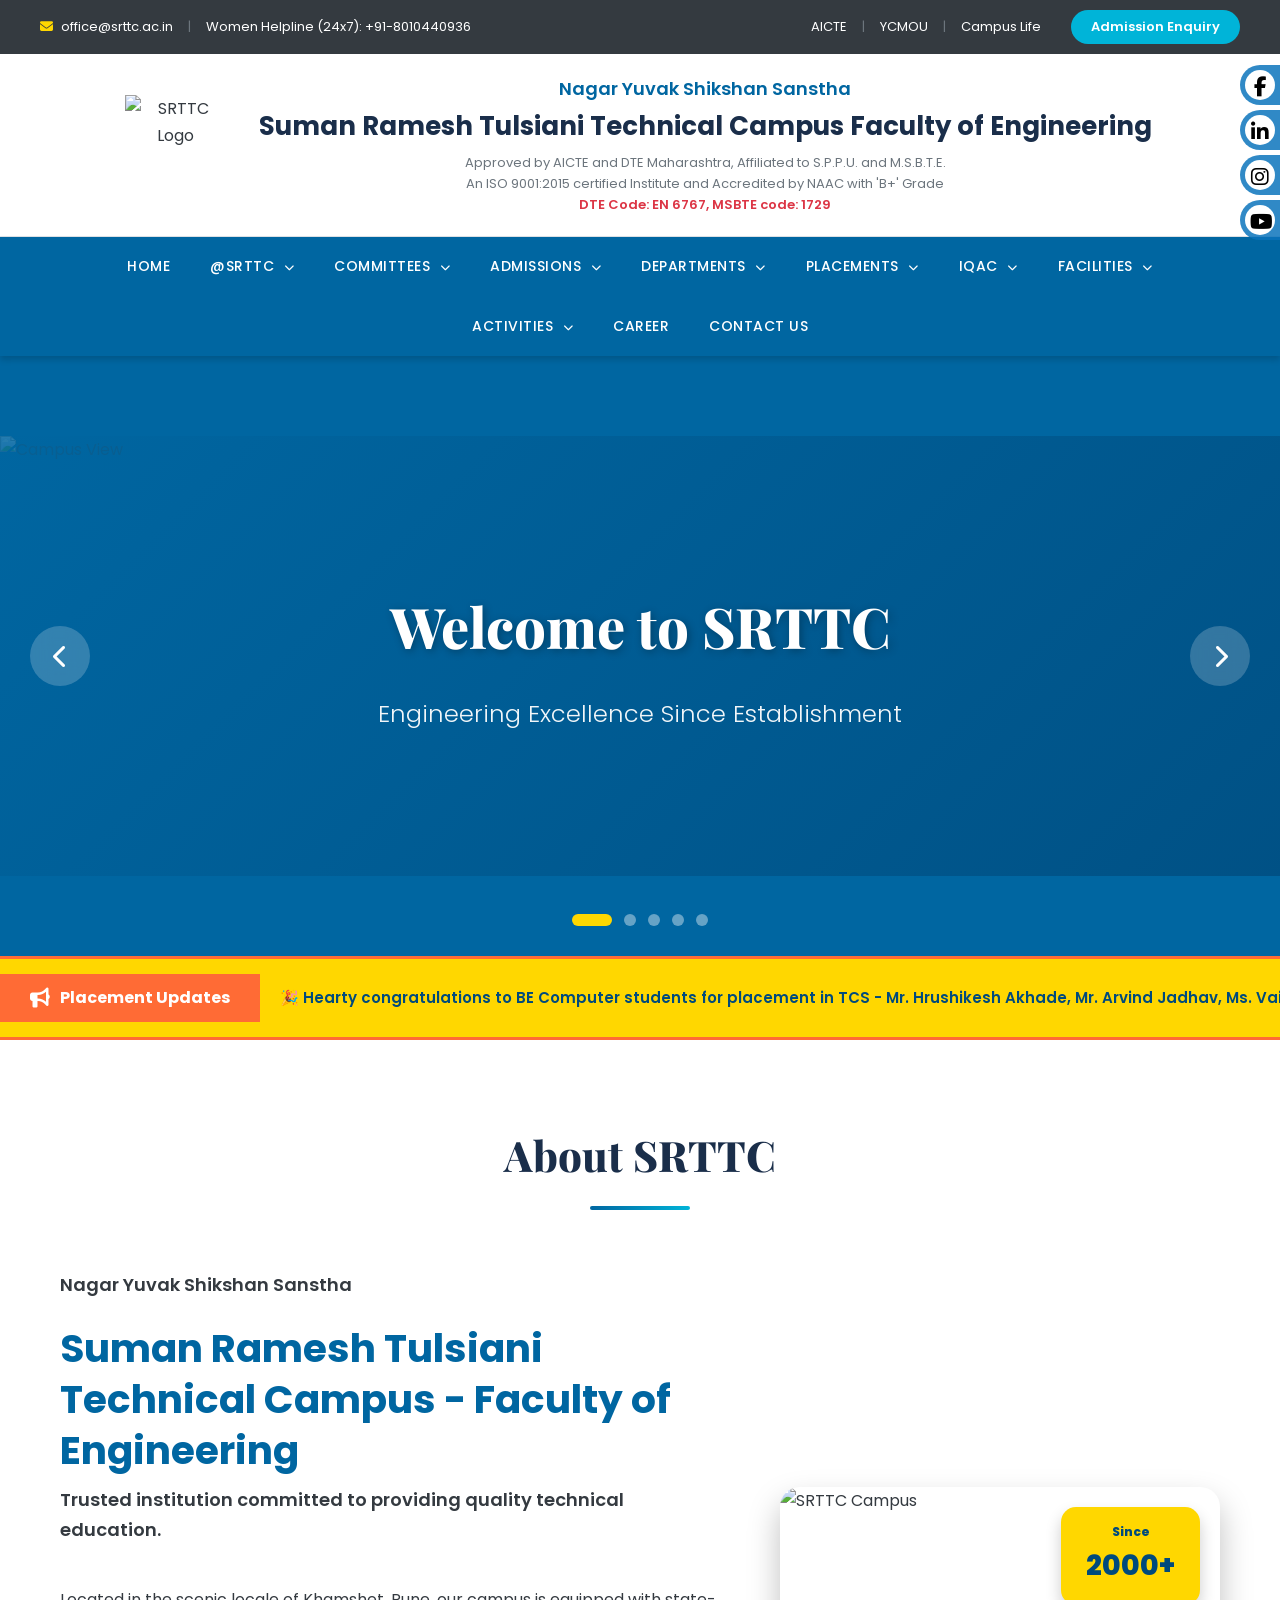
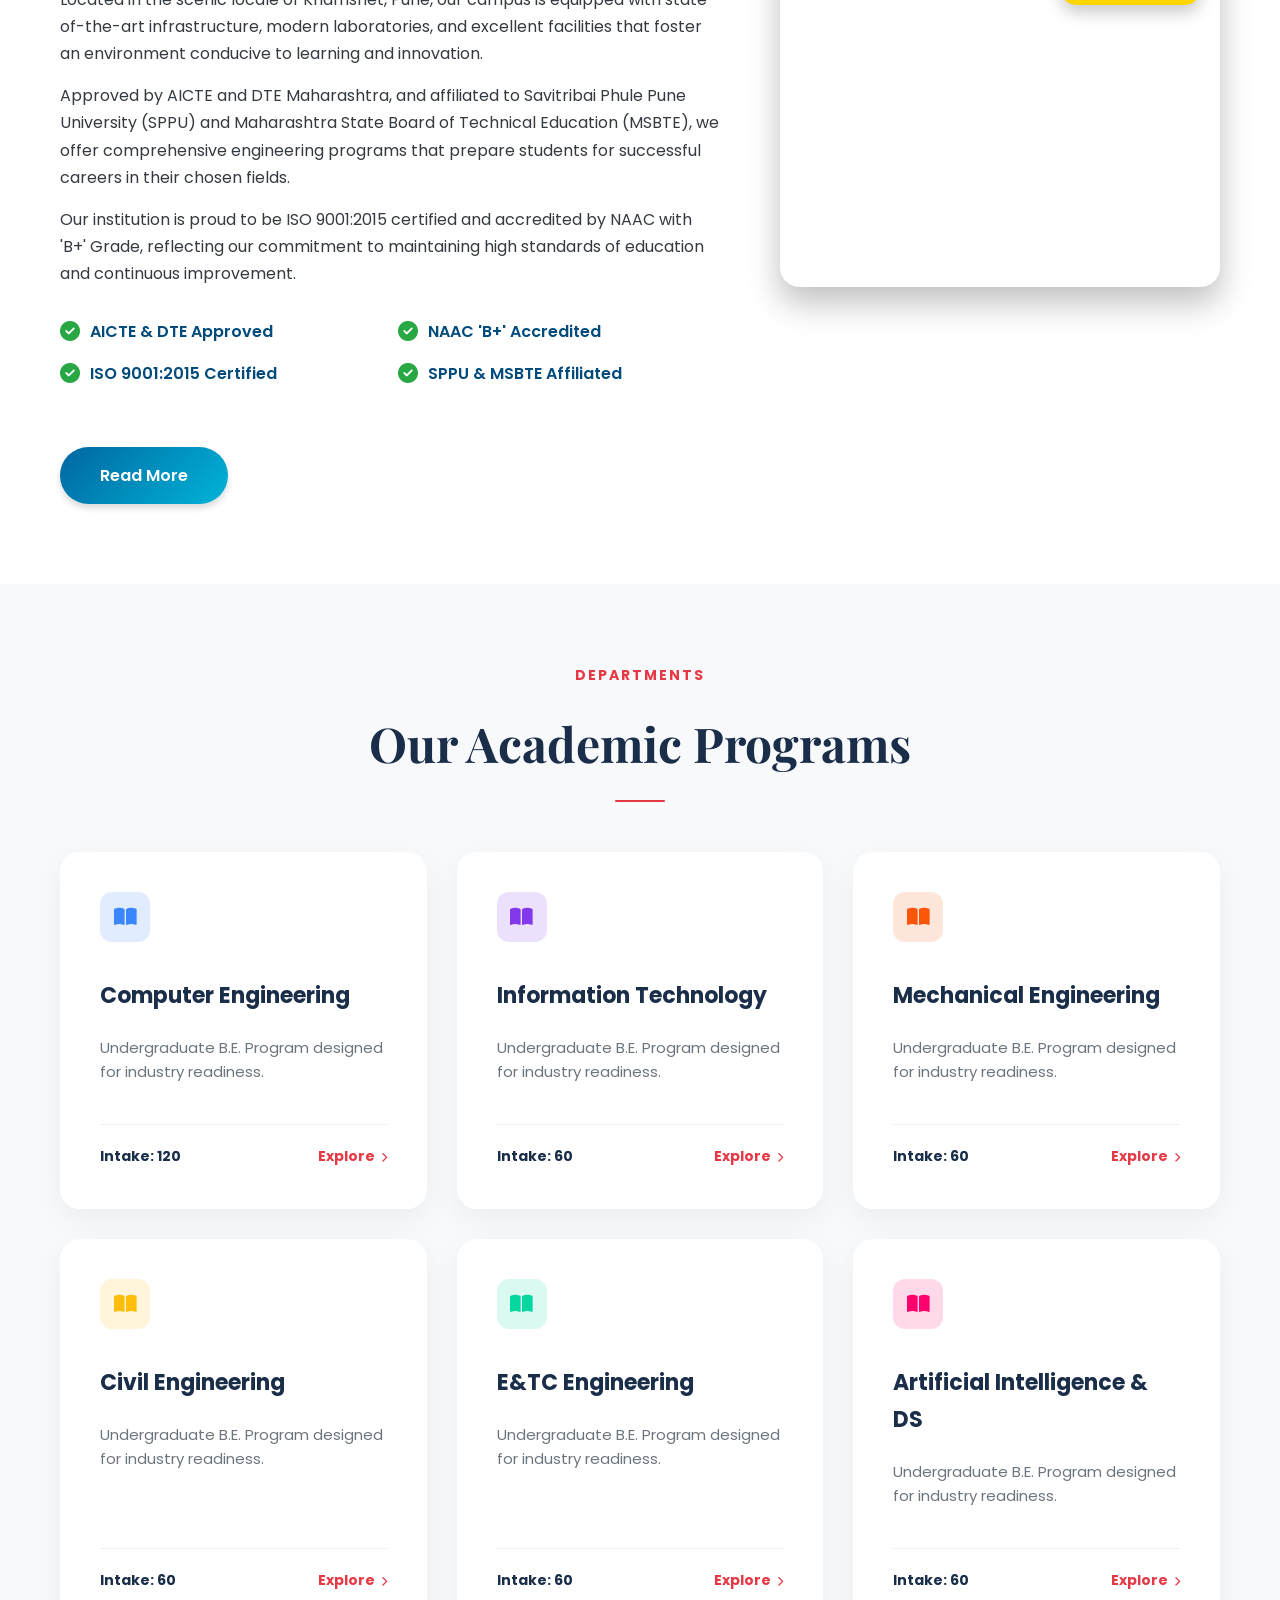
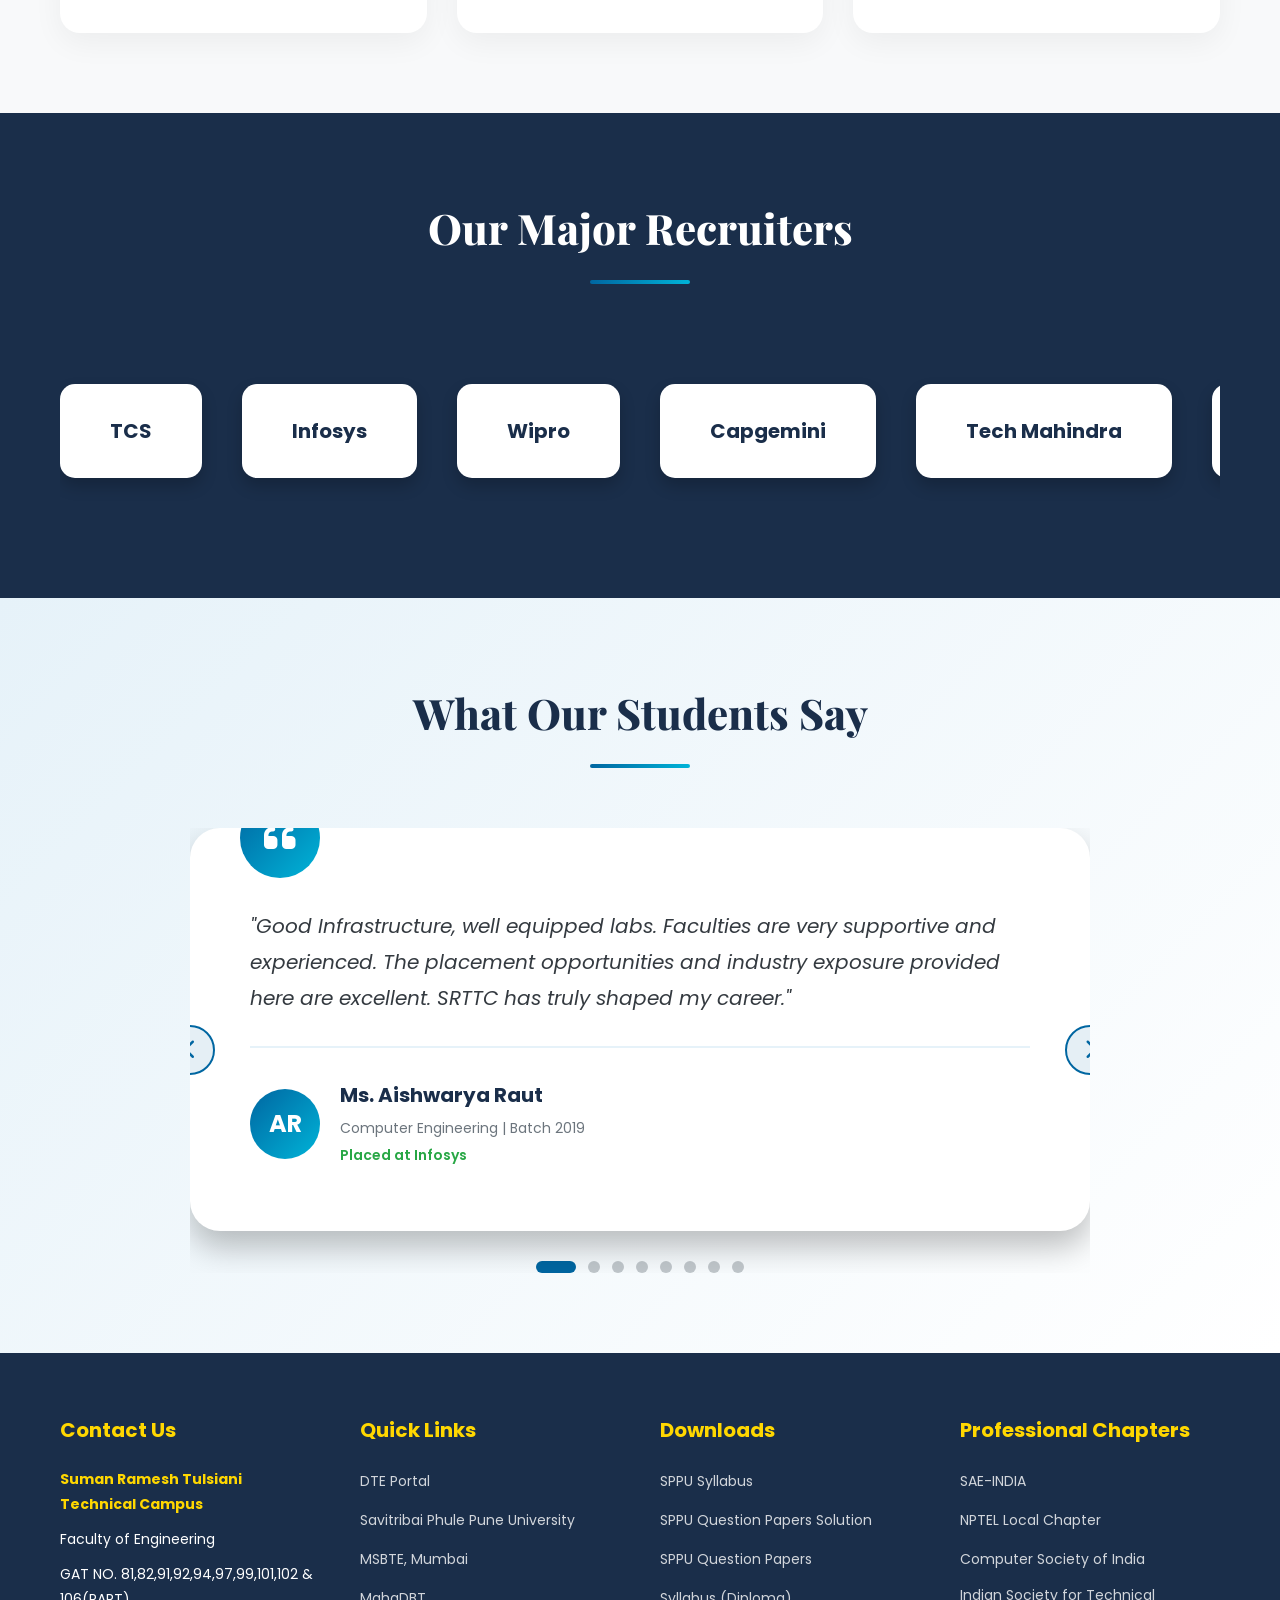
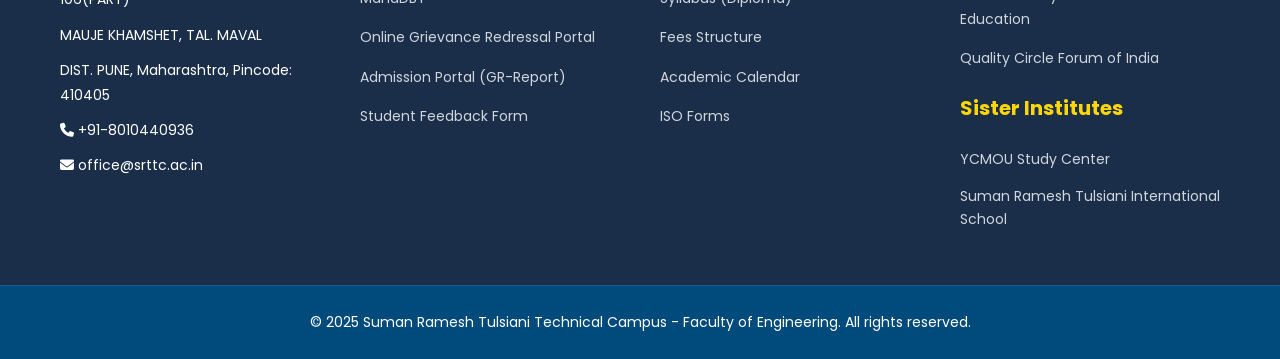
==== commit 47274752: "chore: departments section plan update Co-authored-by: Mahesh8943 <165020943+Mahesh8943@users.norepl" ====
--- a/index.html
+++ b/index.html
@@ -110,34 +110,62 @@
                         <a href="departments.html">DEPARTMENTS <i class="fas fa-chevron-down"></i></a>
                         <ul class="dropdown-menu">
                             <li><a href="departments.html#computer">Computer Engineering</a></li>
+                            <li><a href="departments.html#ai-ds">Artificial Intelligence &amp; Data Science</a></li>
+                            <li><a href="departments.html#cse-ds">Computer Science &amp; Engineering (Data Science)</a></li>
+                            <li><a href="departments.html#it">Information Technology</a></li>
                             <li><a href="departments.html#mechanical">Mechanical Engineering</a></li>
-                            <li><a href="departments.html#electrical">Electrical Engineering</a></li>
                             <li><a href="departments.html#civil">Civil Engineering</a></li>
                         </ul>
                     </li>
                     <li class="dropdown">
                         <a href="placements.html">PLACEMENTS <i class="fas fa-chevron-down"></i></a>
                         <ul class="dropdown-menu">
-                            <li><a href="placements.html#records">Placement Records</a></li>
-                            <li><a href="placements.html#recruiters">Top Recruiters</a></li>
-                            <li><a href="placements.html#training">Training & Development</a></li>
+                            <li><a href="#">Placements</a></li>
+                            <li><a href="#">Vision & Mission</a></li>
+                            <li><a href="#">Pre-Placement Training</a></li>
+                            <li><a href="#">Internship cum Training Program</a></li>
+                            <li><a href="#">Upcoming Drives</a></li>
+                            <li><a href="#">Higher Education</a></li>
+                            <li><a href="#">Internship Policies</a></li>
+                            <li><a href="#">Internship Opportunities</a></li>
+                            <li><a href="#">Memorandum of Understanding (MOUs)</a></li>
                         </ul>
                     </li>
                     <li class="dropdown">
                         <a href="iqac.html">IQAC <i class="fas fa-chevron-down"></i></a>
                         <ul class="dropdown-menu">
-                            <li><a href="iqac.html#about">About IQAC</a></li>
-                            <li><a href="iqac.html#committee">IQAC Committee</a></li>
-                            <li><a href="iqac.html#activities">Activities</a></li>
+                            <li><a href="#">NAAC Cycle - II SSR</a></li>
+                            <li><a href="#">NAAC</a></li>
+                            <li><a href="#">IQAC Cell</a></li>
+                            <li><a href="#">IQAC</a></li>
+                            <li><a href="#">IQAC MOM</a></li>
+                            <li><a href="#">AQAR 2018-19</a></li>
+                            <li><a href="#">AQAR 2019-20</a></li>
+                            <li><a href="#">AQAR 2020-21</a></li>
+                            <li><a href="#">AQAR 2021-22</a></li>
+                            <li><a href="#">Academic Calendar</a></li>
+                            <li><a href="#">Cycle II - IIQA</a></li>
+                            <li><a href="#">IIQA - II - HOI - Self Declaration</a></li>
+                            <li><a href="#">NAAC Cycle II</a></li>
                         </ul>
                     </li>
                     <li class="dropdown">
                         <a href="facilities.html">FACILITIES <i class="fas fa-chevron-down"></i></a>
                         <ul class="dropdown-menu">
+                            <li><a href="facilities.html#news-letter">News Letter</a></li>
+                            <li><a href="facilities.html#student-counsellor">Student Counsellor</a></li>
+                            <li><a href="facilities.html#student-insurance">Student Insurance</a></li>
+                            <li><a href="facilities.html#medical-facility">Medical Facility</a></li>
+                            <li><a href="facilities.html#startup-and-innovation-cell">Startup &amp; Innovation Cell</a></li>
+                            <li><a href="facilities.html#infrastructure-augmentation">Infrastructure Augmentation</a></li>
+                            <li><a href="facilities.html#learning-resources">Learning Resources</a></li>
+                            <li><a href="facilities.html#computer-center">Computer Center</a></li>
+                            <li><a href="facilities.html#systems">Systems</a></li>
                             <li><a href="facilities.html#library">Library</a></li>
-                            <li><a href="facilities.html#labs">Laboratories</a></li>
-                            <li><a href="facilities.html#hostel">Hostel</a></li>
-                            <li><a href="facilities.html#sports">Sports Complex</a></li>
+                            <li><a href="facilities.html#workshop">Workshop</a></li>
+                            <li><a href="facilities.html#solar-light-illumination">Solar Light Illumination</a></li>
+                            <li><a href="facilities.html#maintenance-policy">Maintenance Policy</a></li>
+                            <li><a href="facilities.html#lms">LMS</a></li>
                         </ul>
                     </li>
                     <li class="dropdown">
@@ -287,43 +315,77 @@
     <!-- Departments Preview -->
     <section class="departments-preview">
         <div class="container">
-            <div class="section-header">
-                <h2 class="section-title">Our Departments</h2>
+            <div class="section-header departments-header">
+                <span class="section-label">DEPARTMENTS</span>
+                <h2 class="section-title">Our Academic Programs</h2>
                 <div class="title-underline"></div>
-                <p class="section-subtitle">Comprehensive engineering programs with modern curriculum</p>
             </div>
             <div class="departments-grid">
                 <div class="dept-card">
                     <div class="dept-icon">
-                        <i class="fas fa-laptop-code"></i>
+                        <i class="fas fa-book-open"></i>
                     </div>
                     <h3 class="dept-title">Computer Engineering</h3>
-                    <p class="dept-desc">Specializing in software development, AI, machine learning, and cybersecurity with cutting-edge curriculum.</p>
-                    <a href="departments.html#computer" class="dept-link">Explore <i class="fas fa-arrow-right"></i></a>
+                    <p class="dept-desc">Undergraduate B.E. Program designed for industry readiness.</p>
+                    <div class="dept-meta">
+                        <span class="dept-intake">Intake: 120</span>
+                        <a href="departments.html#computer" class="dept-link">Explore <i class="fas fa-chevron-right"></i></a>
+                    </div>
                 </div>
                 <div class="dept-card">
                     <div class="dept-icon">
-                        <i class="fas fa-cogs"></i>
-                    </div>
-                    <h3 class="dept-title">Mechanical Engineering</h3>
-                    <p class="dept-desc">Advanced training in design, manufacturing, thermal systems, and automation technologies.</p>
-                    <a href="departments.html#mechanical" class="dept-link">Explore <i class="fas fa-arrow-right"></i></a>
+                        <i class="fas fa-book-open"></i>
+                    </div>
+                    <h3 class="dept-title">Information Technology</h3>
+                    <p class="dept-desc">Undergraduate B.E. Program designed for industry readiness.</p>
+                    <div class="dept-meta">
+                        <span class="dept-intake">Intake: 60</span>
+                        <a href="departments.html#it" class="dept-link">Explore <i class="fas fa-chevron-right"></i></a>
+                    </div>
                 </div>
                 <div class="dept-card">
                     <div class="dept-icon">
-                        <i class="fas fa-bolt"></i>
-                    </div>
-                    <h3 class="dept-title">Electrical Engineering</h3>
-                    <p class="dept-desc">Focus on power systems, control engineering, and renewable energy technologies.</p>
-                    <a href="departments.html#electrical" class="dept-link">Explore <i class="fas fa-arrow-right"></i></a>
+                        <i class="fas fa-book-open"></i>
+                    </div>
+                    <h3 class="dept-title">Mechanical Engineering</h3>
+                    <p class="dept-desc">Undergraduate B.E. Program designed for industry readiness.</p>
+                    <div class="dept-meta">
+                        <span class="dept-intake">Intake: 60</span>
+                        <a href="departments.html#mechanical" class="dept-link">Explore <i class="fas fa-chevron-right"></i></a>
+                    </div>
                 </div>
                 <div class="dept-card">
                     <div class="dept-icon">
-                        <i class="fas fa-drafting-compass"></i>
+                        <i class="fas fa-book-open"></i>
                     </div>
                     <h3 class="dept-title">Civil Engineering</h3>
-                    <p class="dept-desc">Comprehensive program in structural design, construction management, and infrastructure.</p>
-                    <a href="departments.html#civil" class="dept-link">Explore <i class="fas fa-arrow-right"></i></a>
+                    <p class="dept-desc">Undergraduate B.E. Program designed for industry readiness.</p>
+                    <div class="dept-meta">
+                        <span class="dept-intake">Intake: 60</span>
+                        <a href="departments.html#civil" class="dept-link">Explore <i class="fas fa-chevron-right"></i></a>
+                    </div>
+                </div>
+                <div class="dept-card">
+                    <div class="dept-icon">
+                        <i class="fas fa-book-open"></i>
+                    </div>
+                    <h3 class="dept-title">E&amp;TC Engineering</h3>
+                    <p class="dept-desc">Undergraduate B.E. Program designed for industry readiness.</p>
+                    <div class="dept-meta">
+                        <span class="dept-intake">Intake: 60</span>
+                        <a href="departments.html#entc" class="dept-link">Explore <i class="fas fa-chevron-right"></i></a>
+                    </div>
+                </div>
+                <div class="dept-card">
+                    <div class="dept-icon">
+                        <i class="fas fa-book-open"></i>
+                    </div>
+                    <h3 class="dept-title">Artificial Intelligence &amp; DS</h3>
+                    <p class="dept-desc">Undergraduate B.E. Program designed for industry readiness.</p>
+                    <div class="dept-meta">
+                        <span class="dept-intake">Intake: 60</span>
+                        <a href="departments.html#ai-ds" class="dept-link">Explore <i class="fas fa-chevron-right"></i></a>
+                    </div>
                 </div>
             </div>
         </div>
--- a/styles.css
+++ b/styles.css
@@ -26,6 +26,13 @@
     --medium-gray: #6C757D;
     --dark-gray: #343A40;
     --border-color: #DEE2E6;
+    --accent-red: #E63946;
+    --dept-blue: #3A86FF;
+    --dept-purple: #8338EC;
+    --dept-orange: #FB5607;
+    --dept-yellow: #FFBE0B;
+    --dept-teal: #06D6A0;
+    --dept-pink: #FF006E;
     
     /* Typography */
     --font-primary: 'Poppins', sans-serif;
@@ -242,11 +249,13 @@
 .nav-menu li a i.fa-chevron-down {
     font-size: 10px;
     margin-left: 5px;
-    transition: transform 0.3s;
+    display: inline-block;
+    transition: transform 0.3s ease, color 0.3s ease;
 }
 
 .nav-menu li:hover > a i.fa-chevron-down {
     transform: rotate(180deg);
+    color: var(--warning);
 }
 
 .nav-menu li a::after {
@@ -276,15 +285,17 @@
     position: absolute;
     top: 100%;
     left: 0;
-    background: rgb(0, 102, 161);
+    background: var(--primary-blue);
     min-width: 250px;
     box-shadow: 0 8px 16px rgba(0,0,0,0.15);
+    border-top: 3px solid var(--warning);
     border-radius: 0 0 10px 10px;
     border: none;
     opacity: 0;
     visibility: hidden;
+    overflow: hidden;
     transform: translateY(-10px);
-    transition: all 0.3s ease;
+    transition: opacity 0.4s cubic-bezier(0.165, 0.84, 0.44, 1), transform 0.4s cubic-bezier(0.165, 0.84, 0.44, 1), visibility 0.3s linear, box-shadow 0.3s ease;
     z-index: 1000;
     padding: 10px 0;
 }
@@ -300,12 +311,13 @@
 }
 
 .dropdown-menu li a {
-    color: #fff;
-    padding: 12px 25px;
+    color: var(--white);
+    padding: 12px 28px;
     display: block;
     font-size: 14px;
     font-weight: 500;
-    transition: all 0.3s;
+    position: relative;
+    transition: color 0.3s ease, padding 0.3s ease, background-color 0.3s ease;
     border: none;
 }
 
@@ -313,11 +325,35 @@
     display: none;
 }
 
+.dropdown-menu li a::before {
+    content: '→';
+    position: absolute;
+    left: 12px;
+    top: 50%;
+    transform: translateY(-50%) translateX(-6px);
+    color: var(--warning);
+    opacity: 0;
+    transition: opacity 0.3s ease, transform 0.3s ease;
+}
+
 .dropdown-menu li a:hover {
     background: rgba(255,255,255,0.12);
-    color: #fff;
+    color: var(--warning);
     border: none;
-    padding-left: 30px;
+    padding-left: 36px;
+}
+
+.dropdown-menu li a:hover::before {
+    opacity: 1;
+    transform: translateY(-50%) translateX(0);
+}
+
+.dropdown > a {
+    transition: color 0.3s ease;
+}
+
+.dropdown:hover > a {
+    color: var(--warning);
 }
 
 .mobile-toggle {
@@ -728,76 +764,134 @@
     background: var(--light-gray);
 }
 
+.departments-preview .section-header {
+    text-align: center;
+    margin-bottom: 50px;
+}
+
+.departments-preview .section-label {
+    display: block;
+    color: var(--accent-red);
+    font-weight: 700;
+    letter-spacing: 2px;
+    text-transform: uppercase;
+    font-size: 14px;
+    margin-bottom: 15px;
+}
+
+.departments-preview .section-title {
+    font-size: 48px;
+    font-weight: 700;
+    color: var(--navy);
+    margin-bottom: 15px;
+    font-family: var(--font-display);
+}
+
+.departments-preview .title-underline {
+    width: 50px;
+    height: 2px;
+    background: var(--accent-red);
+    margin: 0 auto;
+    border-radius: 2px;
+}
+
 .departments-grid {
     display: grid;
-    grid-template-columns: repeat(auto-fit, minmax(280px, 1fr));
+    grid-template-columns: repeat(3, minmax(0, 1fr));
     gap: 30px;
 }
 
 .dept-card {
+    --accent-color: var(--primary-blue);
+    --accent-soft: rgba(0, 102, 161, 0.15);
     background: var(--white);
     border-radius: 20px;
-    overflow: hidden;
-    box-shadow: var(--shadow-md);
-    transition: all 0.4s;
+    padding: 40px;
+    box-shadow: 0 10px 30px rgba(0,0,0,0.05);
+    display: flex;
+    flex-direction: column;
+    gap: 10px;
+    transition: transform 0.3s ease, box-shadow 0.3s ease;
 }
 
 .dept-card:hover {
-    transform: translateY(-10px);
-    box-shadow: var(--shadow-xl);
-}
+    transform: translateY(-6px);
+    box-shadow: 0 14px 32px rgba(0,0,0,0.08);
+}
+
+.dept-card:nth-child(1) { --accent-color: var(--dept-blue); --accent-soft: #3a86ff26; }
+.dept-card:nth-child(2) { --accent-color: var(--dept-purple); --accent-soft: #8338ec26; }
+.dept-card:nth-child(3) { --accent-color: var(--dept-orange); --accent-soft: #fb560726; }
+.dept-card:nth-child(4) { --accent-color: var(--dept-yellow); --accent-soft: #ffbe0b26; }
+.dept-card:nth-child(5) { --accent-color: var(--dept-teal); --accent-soft: #06d6a026; }
+.dept-card:nth-child(6) { --accent-color: var(--dept-pink); --accent-soft: #ff006e26; }
 
 .dept-icon {
-    background: linear-gradient(135deg, var(--primary-blue), var(--dark-blue));
-    padding: 50px;
-    text-align: center;
-    position: relative;
-}
-
-.dept-icon::after {
-    content: '';
-    position: absolute;
-    bottom: 0;
-    left: 0;
-    width: 100%;
-    height: 10px;
-    background: var(--yellow);
-}
-
-.dept-icon i {
-    font-size: 60px;
-    color: var(--white);
-}
-
-.dept-card > div:last-child {
-    padding: 30px;
+    width: 50px;
+    height: 50px;
+    border-radius: 12px;
+    background: var(--accent-soft);
+    color: var(--accent-color);
+    display: inline-flex;
+    align-items: center;
+    justify-content: center;
+    font-size: 20px;
+    margin-bottom: 25px;
 }
 
 .dept-title {
     font-size: 22px;
     font-weight: 700;
     color: var(--navy);
-    margin-bottom: 15px;
+    margin-bottom: 12px;
 }
 
 .dept-desc {
     color: var(--medium-gray);
-    margin-bottom: 20px;
-    line-height: 1.7;
+    margin: 0 0 30px;
+    line-height: 1.6;
+    font-size: 15px;
 }
 
 .dept-link {
-    color: var(--primary-blue);
-    font-weight: 600;
+    color: var(--accent-red);
+    font-weight: 700;
     display: inline-flex;
     align-items: center;
-    gap: 8px;
-    transition: all 0.3s;
-}
-
-.dept-link:hover {
-    color: var(--dark-blue);
-    gap: 12px;
+    gap: 6px;
+    font-size: 14px;
+}
+
+.dept-link i {
+    font-size: 10px;
+}
+
+.dept-meta {
+    margin-top: auto;
+    padding-top: 20px;
+    border-top: 1px solid #eee;
+    display: flex;
+    justify-content: space-between;
+    align-items: center;
+    gap: 10px;
+}
+
+.dept-intake {
+    color: var(--navy);
+    font-weight: 700;
+    font-size: 14px;
+}
+
+@media (max-width: 991px) {
+    .departments-grid {
+        grid-template-columns: repeat(2, minmax(0, 1fr));
+    }
+}
+
+@media (max-width: 640px) {
+    .departments-grid {
+        grid-template-columns: 1fr;
+    }
 }
 
 /* Recruiters Section */
@@ -1264,7 +1358,7 @@
         transform: none;
         box-shadow: none;
         border-radius: 0;
-        background: rgb(0, 102, 161);
+        background: var(--primary-blue);
         display: none;
     }
 
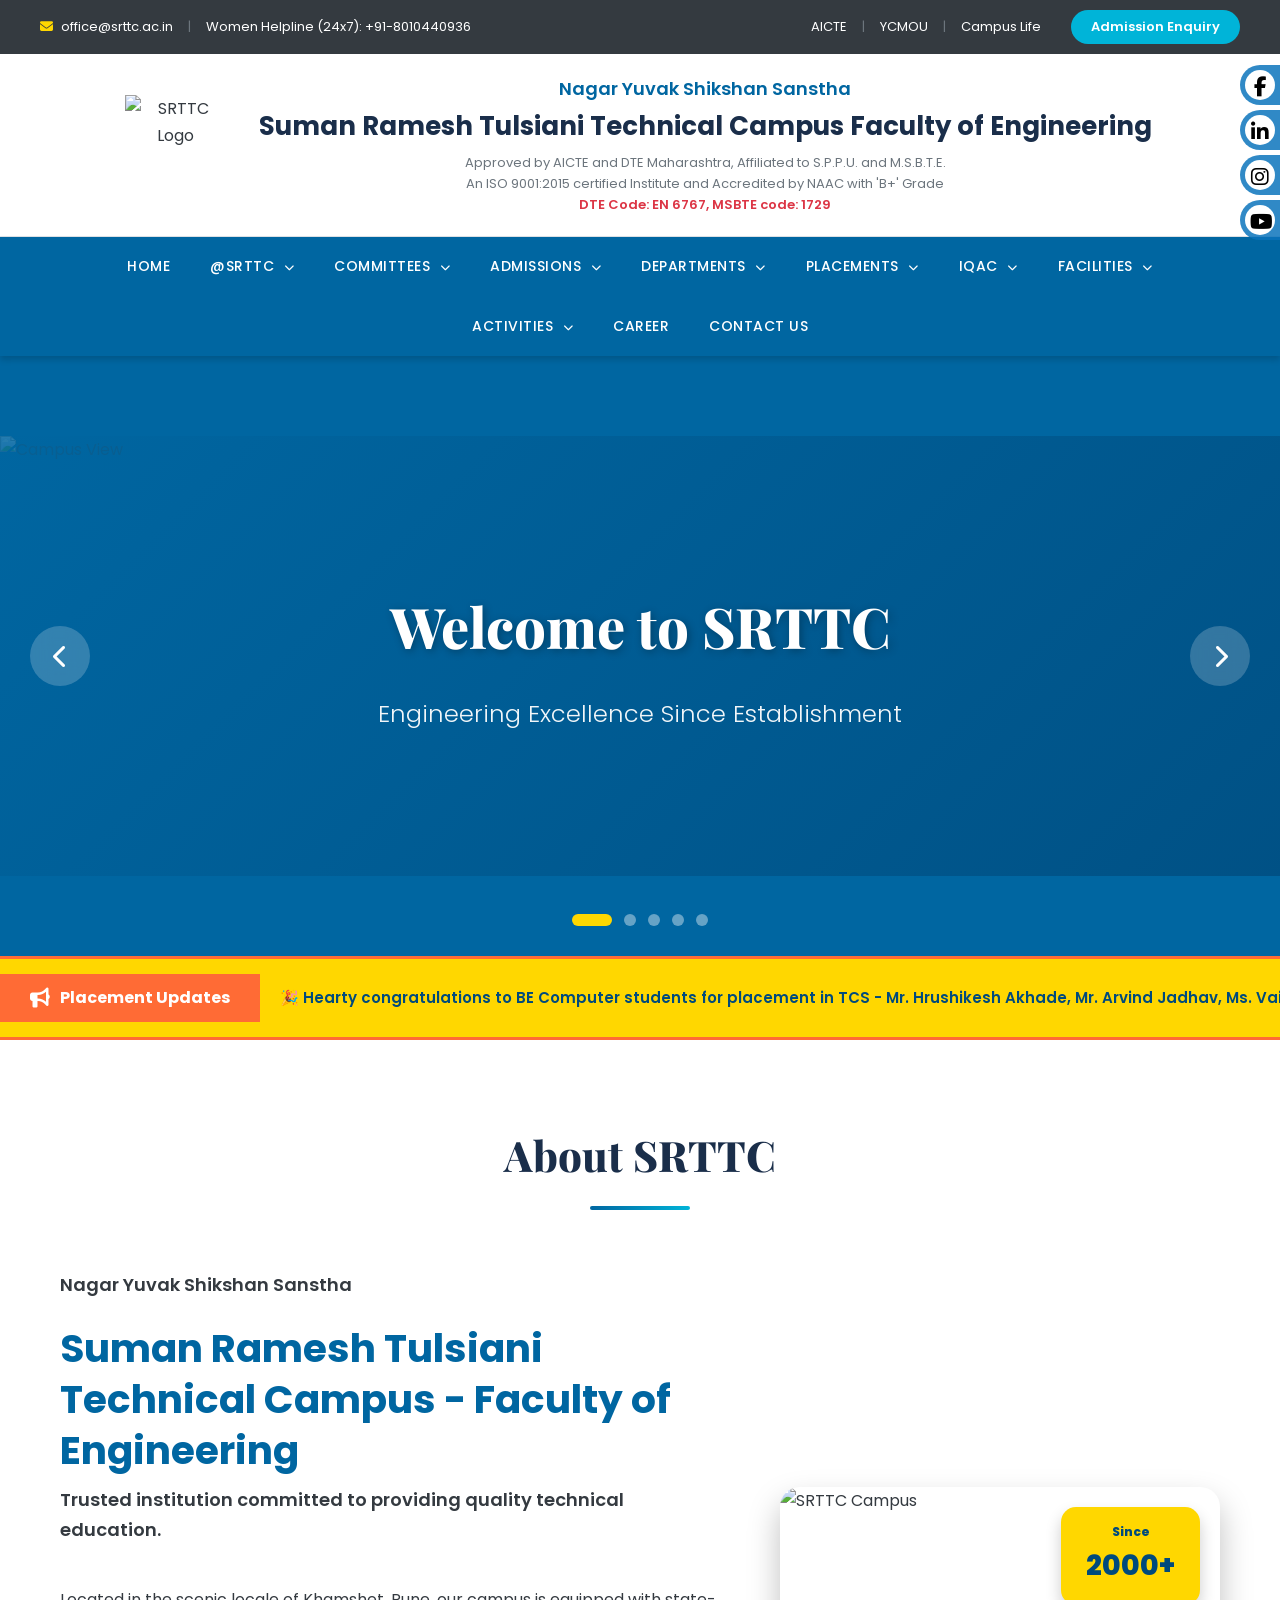
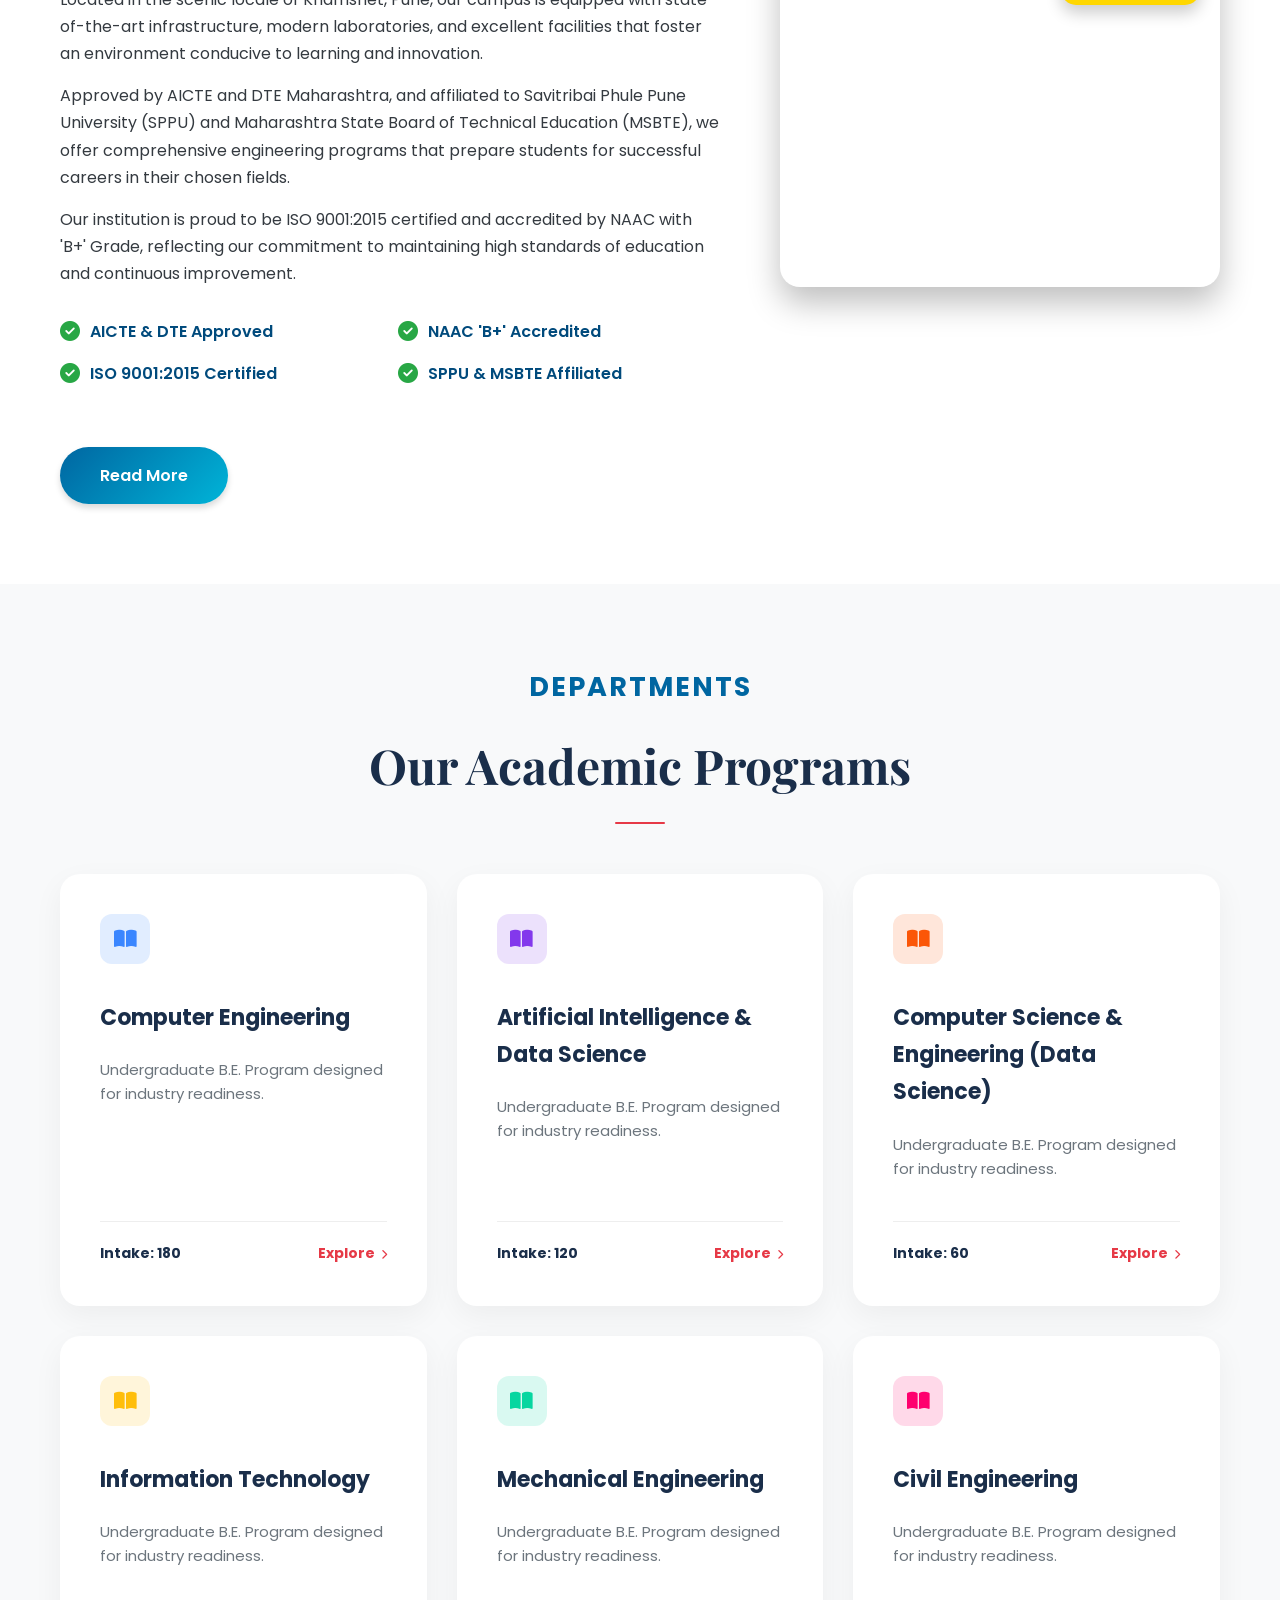
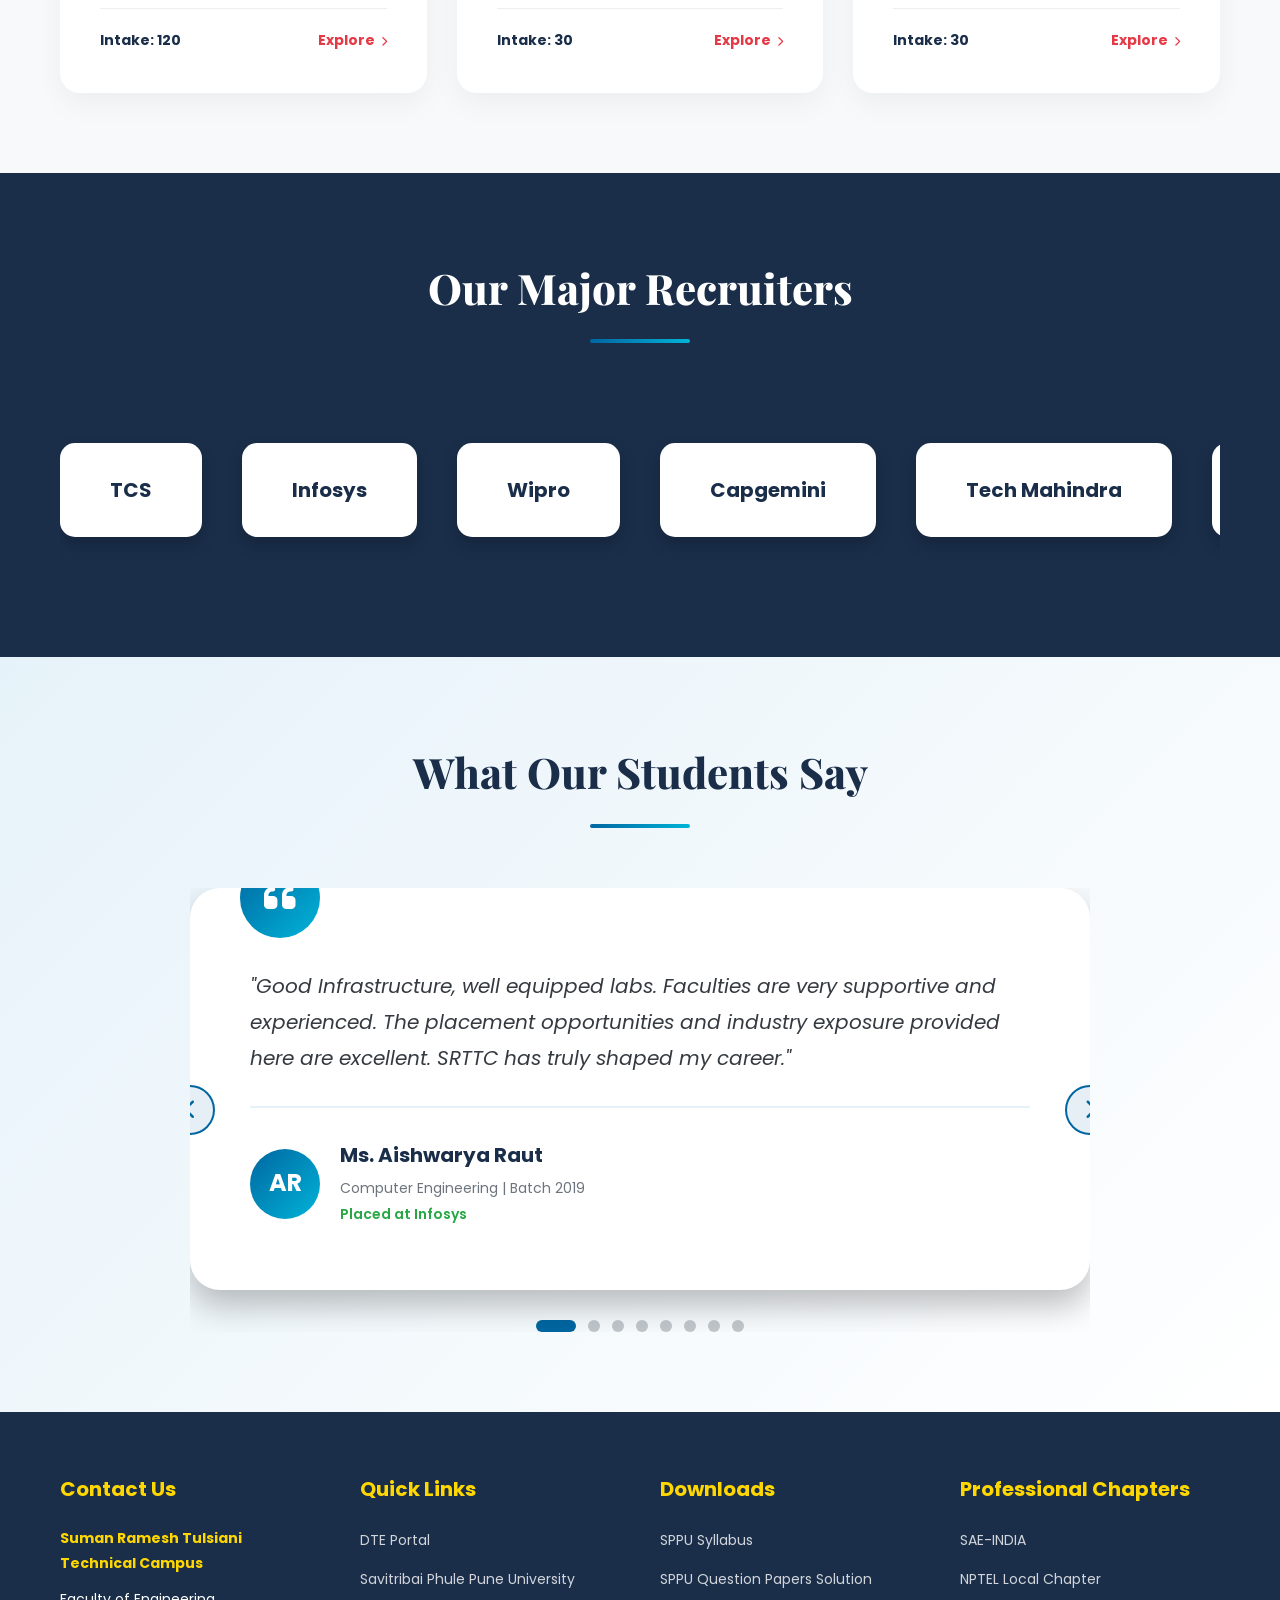
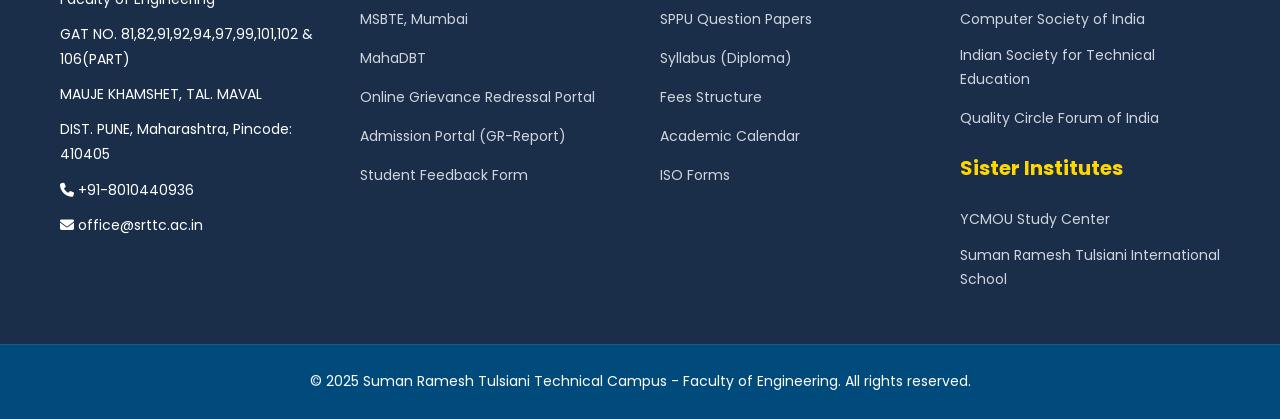
==== commit 9f6bc907: "chore: plan update Co-authored-by: Mahesh8943 <165020943+Mahesh8943@users.noreply.github.com>" ====
--- a/index.html
+++ b/index.html
@@ -328,7 +328,7 @@
                     <h3 class="dept-title">Computer Engineering</h3>
                     <p class="dept-desc">Undergraduate B.E. Program designed for industry readiness.</p>
                     <div class="dept-meta">
-                        <span class="dept-intake">Intake: 120</span>
+                        <span class="dept-intake">Intake: 180</span>
                         <a href="departments.html#computer" class="dept-link">Explore <i class="fas fa-chevron-right"></i></a>
                     </div>
                 </div>
@@ -336,10 +336,32 @@
                     <div class="dept-icon">
                         <i class="fas fa-book-open"></i>
                     </div>
+                    <h3 class="dept-title">Artificial Intelligence &amp; Data Science</h3>
+                    <p class="dept-desc">Undergraduate B.E. Program designed for industry readiness.</p>
+                    <div class="dept-meta">
+                        <span class="dept-intake">Intake: 120</span>
+                        <a href="departments.html#ai-ds" class="dept-link">Explore <i class="fas fa-chevron-right"></i></a>
+                    </div>
+                </div>
+                <div class="dept-card">
+                    <div class="dept-icon">
+                        <i class="fas fa-book-open"></i>
+                    </div>
+                    <h3 class="dept-title">Computer Science &amp; Engineering (Data Science)</h3>
+                    <p class="dept-desc">Undergraduate B.E. Program designed for industry readiness.</p>
+                    <div class="dept-meta">
+                        <span class="dept-intake">Intake: 60</span>
+                        <a href="departments.html#cse-ds" class="dept-link">Explore <i class="fas fa-chevron-right"></i></a>
+                    </div>
+                </div>
+                <div class="dept-card">
+                    <div class="dept-icon">
+                        <i class="fas fa-book-open"></i>
+                    </div>
                     <h3 class="dept-title">Information Technology</h3>
                     <p class="dept-desc">Undergraduate B.E. Program designed for industry readiness.</p>
                     <div class="dept-meta">
-                        <span class="dept-intake">Intake: 60</span>
+                        <span class="dept-intake">Intake: 120</span>
                         <a href="departments.html#it" class="dept-link">Explore <i class="fas fa-chevron-right"></i></a>
                     </div>
                 </div>
@@ -350,7 +372,7 @@
                     <h3 class="dept-title">Mechanical Engineering</h3>
                     <p class="dept-desc">Undergraduate B.E. Program designed for industry readiness.</p>
                     <div class="dept-meta">
-                        <span class="dept-intake">Intake: 60</span>
+                        <span class="dept-intake">Intake: 30</span>
                         <a href="departments.html#mechanical" class="dept-link">Explore <i class="fas fa-chevron-right"></i></a>
                     </div>
                 </div>
@@ -361,30 +383,8 @@
                     <h3 class="dept-title">Civil Engineering</h3>
                     <p class="dept-desc">Undergraduate B.E. Program designed for industry readiness.</p>
                     <div class="dept-meta">
-                        <span class="dept-intake">Intake: 60</span>
+                        <span class="dept-intake">Intake: 30</span>
                         <a href="departments.html#civil" class="dept-link">Explore <i class="fas fa-chevron-right"></i></a>
-                    </div>
-                </div>
-                <div class="dept-card">
-                    <div class="dept-icon">
-                        <i class="fas fa-book-open"></i>
-                    </div>
-                    <h3 class="dept-title">E&amp;TC Engineering</h3>
-                    <p class="dept-desc">Undergraduate B.E. Program designed for industry readiness.</p>
-                    <div class="dept-meta">
-                        <span class="dept-intake">Intake: 60</span>
-                        <a href="departments.html#entc" class="dept-link">Explore <i class="fas fa-chevron-right"></i></a>
-                    </div>
-                </div>
-                <div class="dept-card">
-                    <div class="dept-icon">
-                        <i class="fas fa-book-open"></i>
-                    </div>
-                    <h3 class="dept-title">Artificial Intelligence &amp; DS</h3>
-                    <p class="dept-desc">Undergraduate B.E. Program designed for industry readiness.</p>
-                    <div class="dept-meta">
-                        <span class="dept-intake">Intake: 60</span>
-                        <a href="departments.html#ai-ds" class="dept-link">Explore <i class="fas fa-chevron-right"></i></a>
                     </div>
                 </div>
             </div>
--- a/styles.css
+++ b/styles.css
@@ -771,11 +771,11 @@
 
 .departments-preview .section-label {
     display: block;
-    color: var(--accent-red);
+    color: var(--primary-blue);
     font-weight: 700;
     letter-spacing: 2px;
     text-transform: uppercase;
-    font-size: 14px;
+    font-size: 27px;
     margin-bottom: 15px;
 }
 
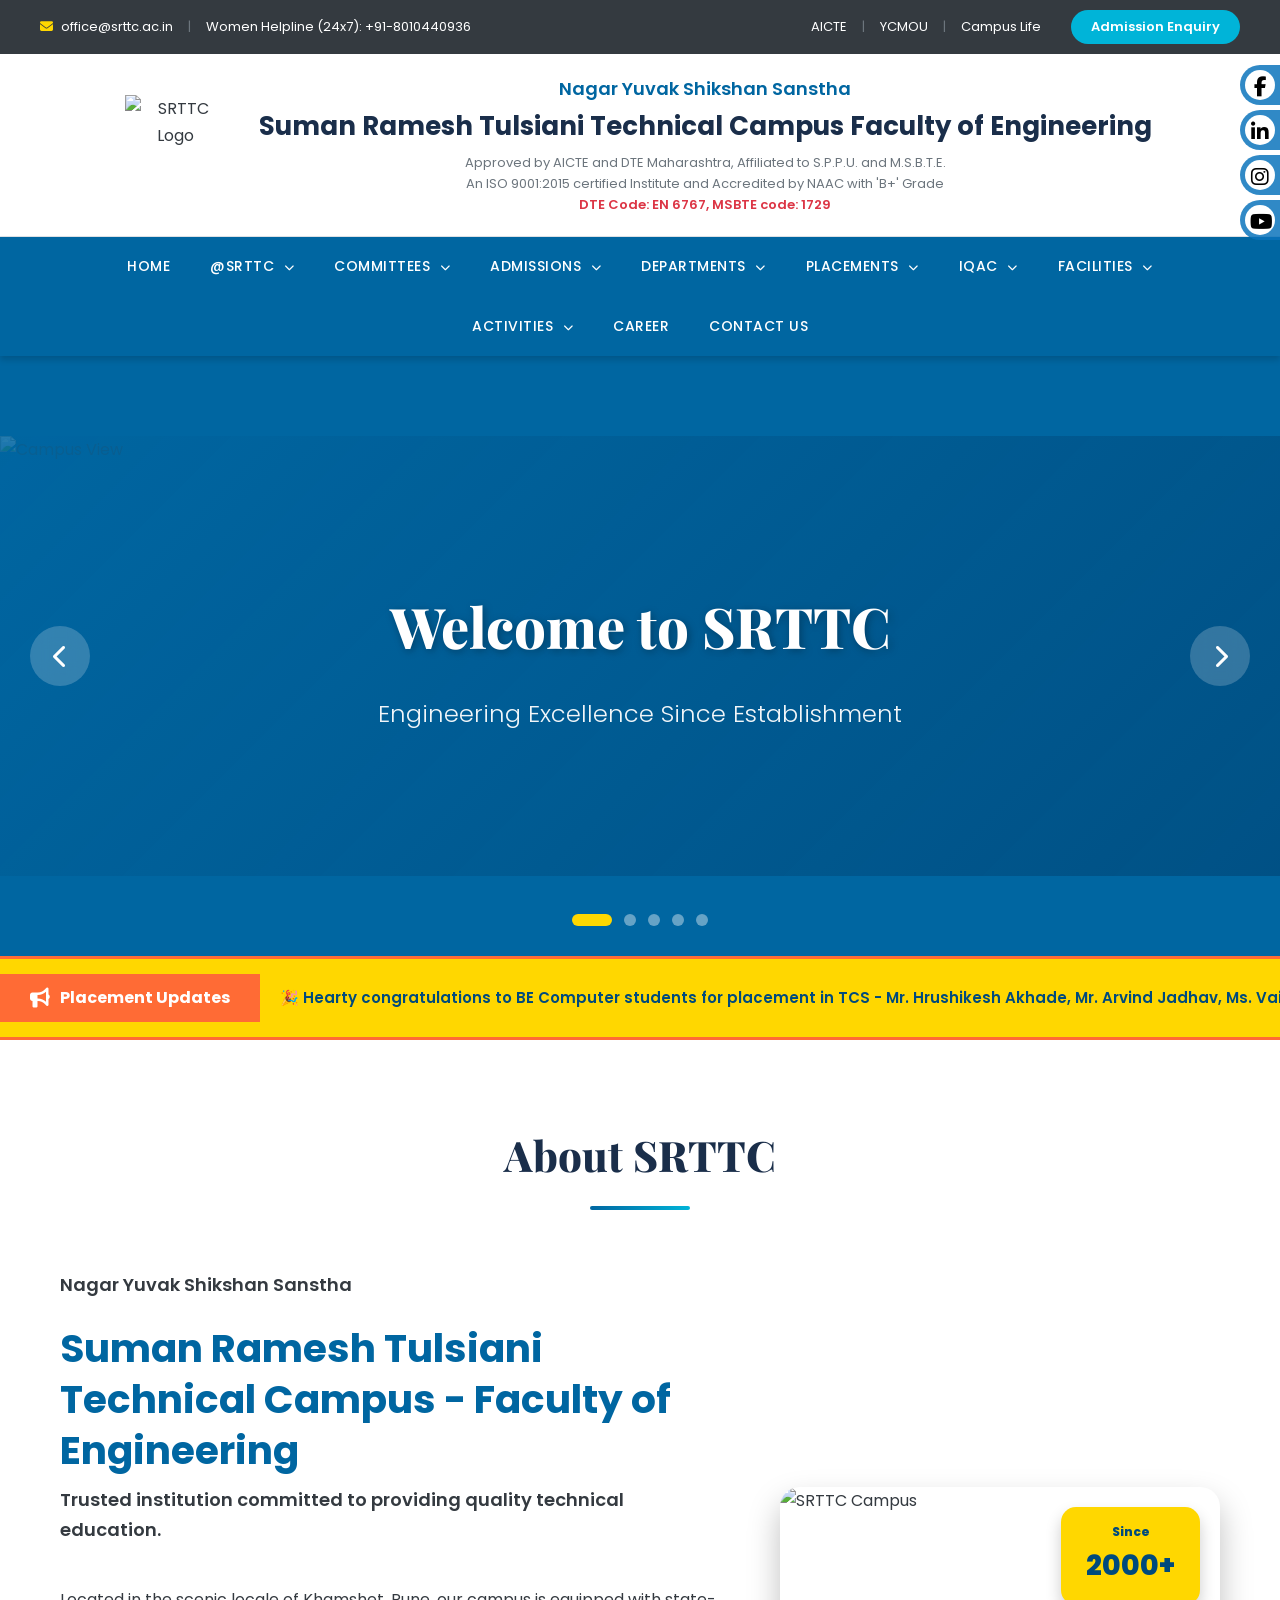
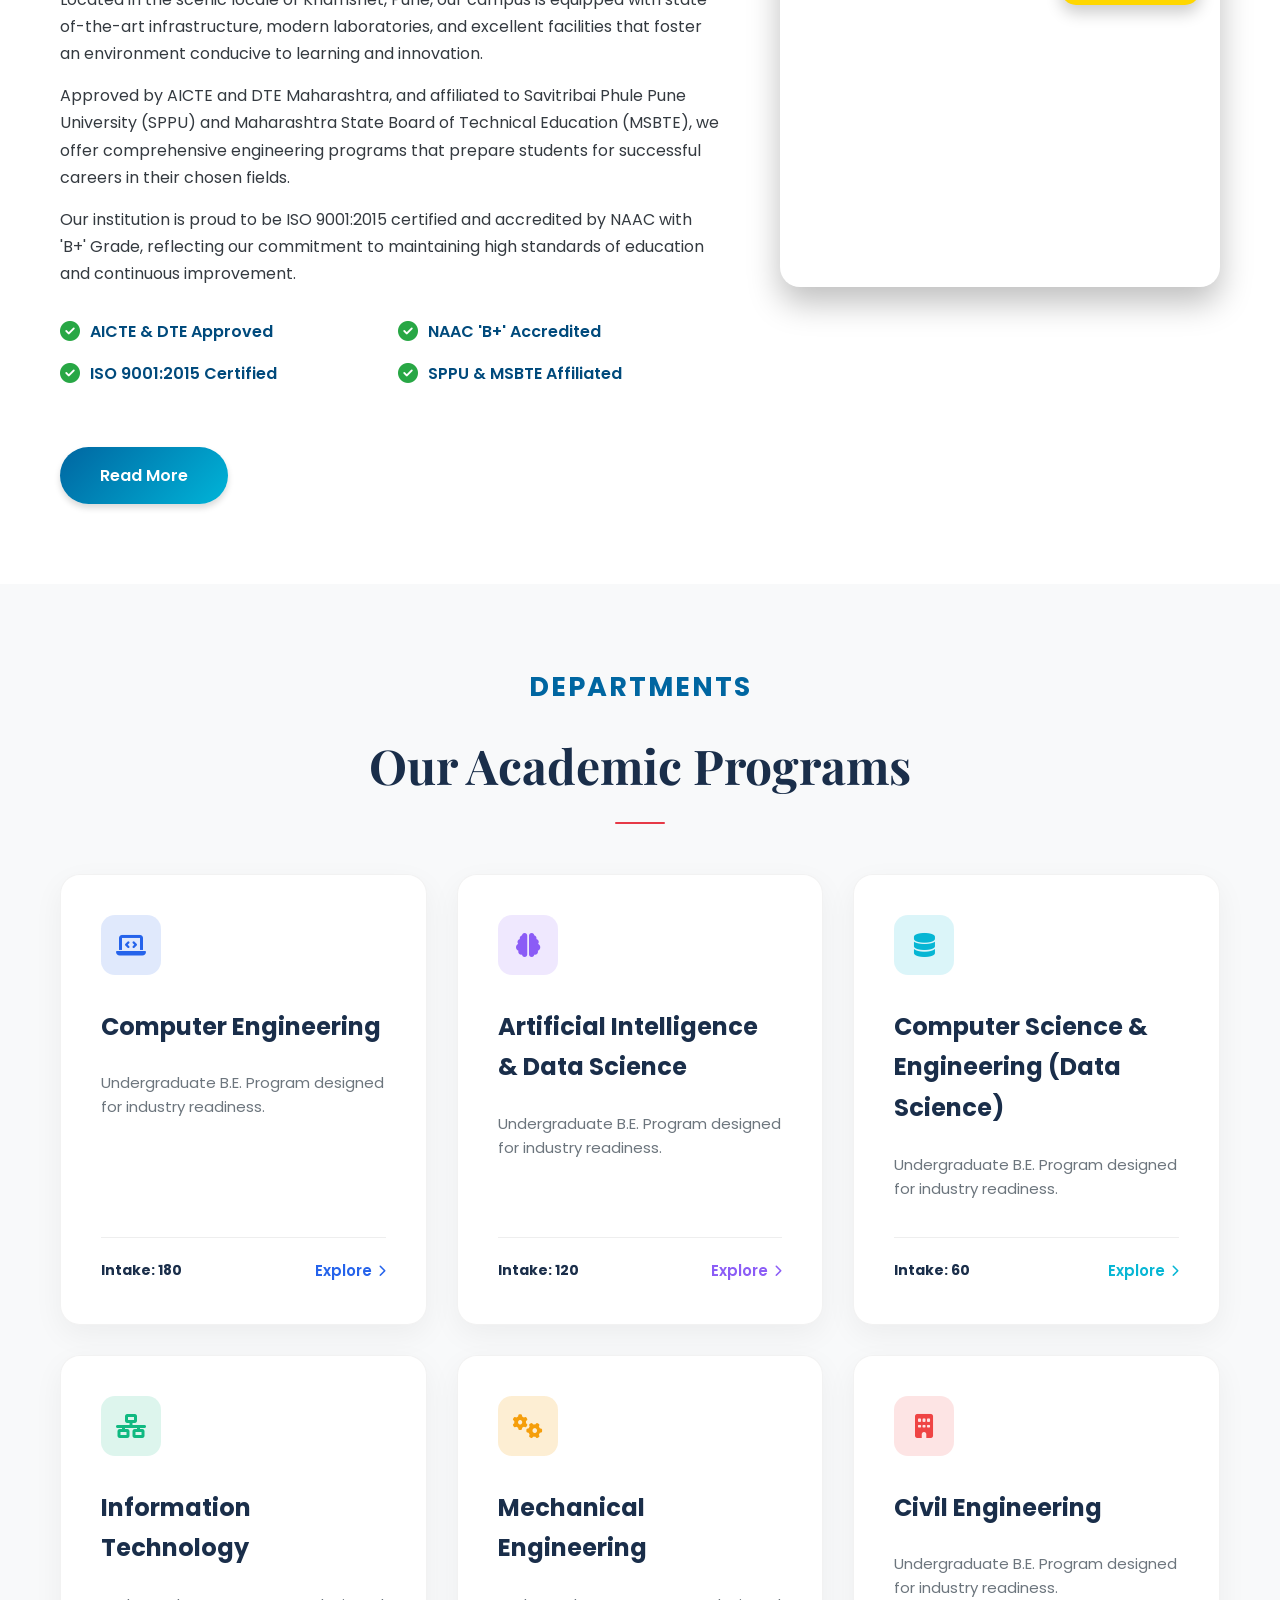
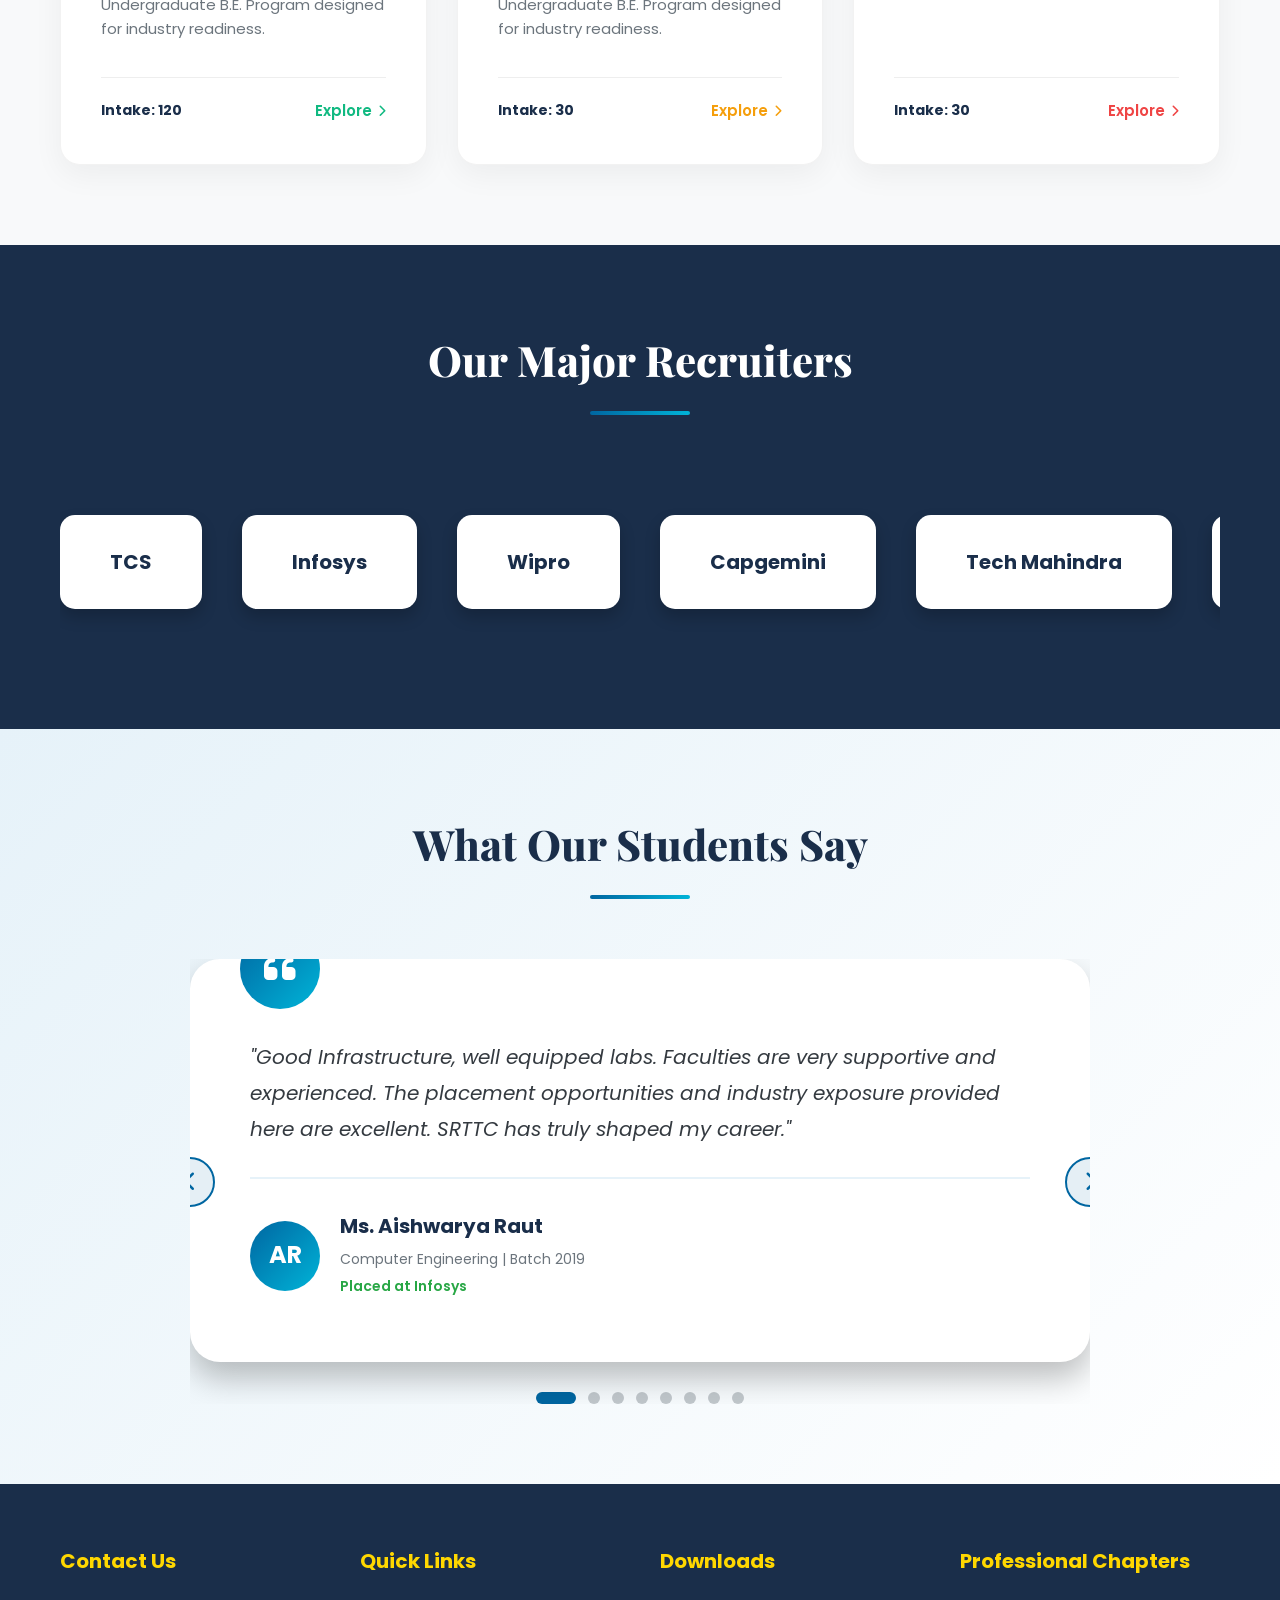
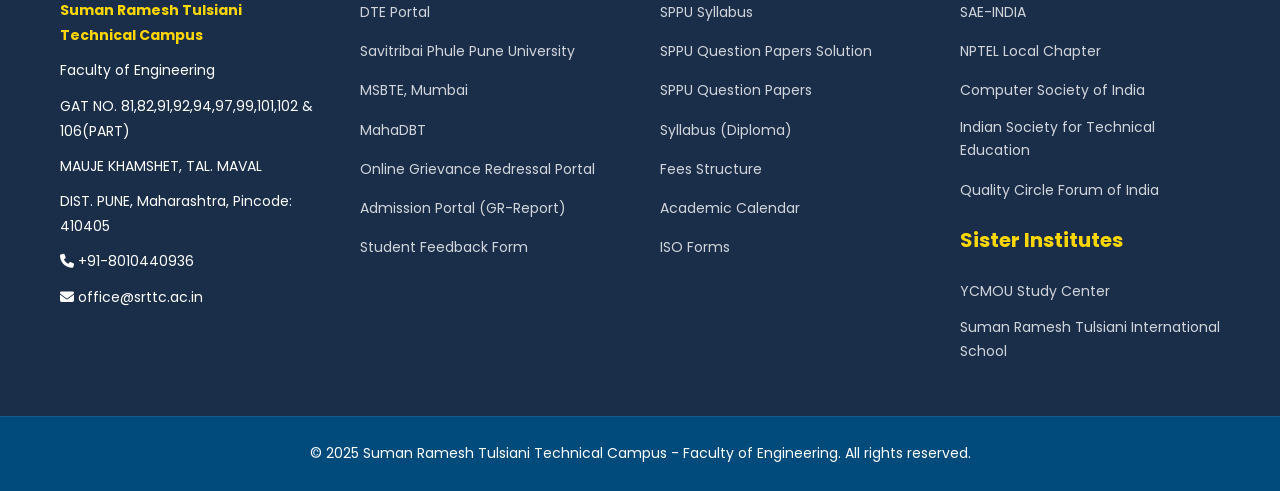
==== commit 7aed4493: "chore: update plan after styling changes Co-authored-by: Mahesh8943 <165020943+Mahesh8943@users.nore" ====
--- a/index.html
+++ b/index.html
@@ -323,7 +323,7 @@
             <div class="departments-grid">
                 <div class="dept-card">
                     <div class="dept-icon">
-                        <i class="fas fa-book-open"></i>
+                        <i class="fas fa-laptop-code"></i>
                     </div>
                     <h3 class="dept-title">Computer Engineering</h3>
                     <p class="dept-desc">Undergraduate B.E. Program designed for industry readiness.</p>
@@ -334,7 +334,7 @@
                 </div>
                 <div class="dept-card">
                     <div class="dept-icon">
-                        <i class="fas fa-book-open"></i>
+                        <i class="fas fa-brain"></i>
                     </div>
                     <h3 class="dept-title">Artificial Intelligence &amp; Data Science</h3>
                     <p class="dept-desc">Undergraduate B.E. Program designed for industry readiness.</p>
@@ -345,7 +345,7 @@
                 </div>
                 <div class="dept-card">
                     <div class="dept-icon">
-                        <i class="fas fa-book-open"></i>
+                        <i class="fas fa-database"></i>
                     </div>
                     <h3 class="dept-title">Computer Science &amp; Engineering (Data Science)</h3>
                     <p class="dept-desc">Undergraduate B.E. Program designed for industry readiness.</p>
@@ -356,7 +356,7 @@
                 </div>
                 <div class="dept-card">
                     <div class="dept-icon">
-                        <i class="fas fa-book-open"></i>
+                        <i class="fas fa-network-wired"></i>
                     </div>
                     <h3 class="dept-title">Information Technology</h3>
                     <p class="dept-desc">Undergraduate B.E. Program designed for industry readiness.</p>
@@ -367,7 +367,7 @@
                 </div>
                 <div class="dept-card">
                     <div class="dept-icon">
-                        <i class="fas fa-book-open"></i>
+                        <i class="fas fa-gears"></i>
                     </div>
                     <h3 class="dept-title">Mechanical Engineering</h3>
                     <p class="dept-desc">Undergraduate B.E. Program designed for industry readiness.</p>
@@ -378,7 +378,7 @@
                 </div>
                 <div class="dept-card">
                     <div class="dept-icon">
-                        <i class="fas fa-book-open"></i>
+                        <i class="fas fa-building"></i>
                     </div>
                     <h3 class="dept-title">Civil Engineering</h3>
                     <p class="dept-desc">Undergraduate B.E. Program designed for industry readiness.</p>
--- a/styles.css
+++ b/styles.css
@@ -27,12 +27,12 @@
     --dark-gray: #343A40;
     --border-color: #DEE2E6;
     --accent-red: #E63946;
-    --dept-blue: #3A86FF;
-    --dept-purple: #8338EC;
-    --dept-orange: #FB5607;
-    --dept-yellow: #FFBE0B;
-    --dept-teal: #06D6A0;
-    --dept-pink: #FF006E;
+    --dept-blue: #2563eb;
+    --dept-purple: #8b5cf6;
+    --dept-orange: #06b6d4;
+    --dept-yellow: #10b981;
+    --dept-teal: #f59e0b;
+    --dept-pink: #ef4444;
     
     /* Typography */
     --font-primary: 'Poppins', sans-serif;
@@ -799,48 +799,57 @@
     display: grid;
     grid-template-columns: repeat(3, minmax(0, 1fr));
     gap: 30px;
+    perspective: 1200px;
 }
 
 .dept-card {
     --accent-color: var(--primary-blue);
-    --accent-soft: rgba(0, 102, 161, 0.15);
+    --accent-soft: rgba(37, 99, 235, 0.14);
+    position: relative;
+    overflow: hidden;
     background: var(--white);
     border-radius: 20px;
     padding: 40px;
     box-shadow: 0 10px 30px rgba(0,0,0,0.05);
+    border: 1px solid rgba(0,0,0,0.05);
     display: flex;
     flex-direction: column;
-    gap: 10px;
-    transition: transform 0.3s ease, box-shadow 0.3s ease;
+    align-items: flex-start;
+    gap: 12px;
+    transition: transform 0.35s cubic-bezier(0.175, 0.885, 0.32, 1.275), box-shadow 0.35s ease, border-color 0.3s ease;
+    animation: fadeInUp 0.6s ease-out forwards;
+    opacity: 0;
 }
 
 .dept-card:hover {
-    transform: translateY(-6px);
-    box-shadow: 0 14px 32px rgba(0,0,0,0.08);
-}
-
-.dept-card:nth-child(1) { --accent-color: var(--dept-blue); --accent-soft: #3a86ff26; }
-.dept-card:nth-child(2) { --accent-color: var(--dept-purple); --accent-soft: #8338ec26; }
-.dept-card:nth-child(3) { --accent-color: var(--dept-orange); --accent-soft: #fb560726; }
-.dept-card:nth-child(4) { --accent-color: var(--dept-yellow); --accent-soft: #ffbe0b26; }
-.dept-card:nth-child(5) { --accent-color: var(--dept-teal); --accent-soft: #06d6a026; }
-.dept-card:nth-child(6) { --accent-color: var(--dept-pink); --accent-soft: #ff006e26; }
+    transform: translateY(-10px);
+    box-shadow: 0 20px 40px var(--accent-soft);
+    border-color: var(--accent-color);
+}
+
+.dept-card:nth-child(1) { --accent-color: var(--dept-blue); --accent-soft: rgba(37, 99, 235, 0.14); animation-delay: 0.1s; }
+.dept-card:nth-child(2) { --accent-color: var(--dept-purple); --accent-soft: rgba(139, 92, 246, 0.14); animation-delay: 0.2s; }
+.dept-card:nth-child(3) { --accent-color: var(--dept-orange); --accent-soft: rgba(6, 182, 212, 0.14); animation-delay: 0.3s; }
+.dept-card:nth-child(4) { --accent-color: var(--dept-yellow); --accent-soft: rgba(16, 185, 129, 0.14); animation-delay: 0.4s; }
+.dept-card:nth-child(5) { --accent-color: var(--dept-teal); --accent-soft: rgba(245, 158, 11, 0.18); animation-delay: 0.5s; }
+.dept-card:nth-child(6) { --accent-color: var(--dept-pink); --accent-soft: rgba(239, 68, 68, 0.14); animation-delay: 0.6s; }
 
 .dept-icon {
-    width: 50px;
-    height: 50px;
-    border-radius: 12px;
+    width: 60px;
+    height: 60px;
+    border-radius: 14px;
     background: var(--accent-soft);
     color: var(--accent-color);
-    display: inline-flex;
+    display: flex;
     align-items: center;
     justify-content: center;
-    font-size: 20px;
-    margin-bottom: 25px;
+    font-size: 24px;
+    margin-bottom: 20px;
+    transition: transform 0.4s cubic-bezier(0.175, 0.885, 0.32, 1.275), background-color 0.3s ease, color 0.3s ease;
 }
 
 .dept-title {
-    font-size: 22px;
+    font-size: 24px;
     font-weight: 700;
     color: var(--navy);
     margin-bottom: 12px;
@@ -848,22 +857,23 @@
 
 .dept-desc {
     color: var(--medium-gray);
-    margin: 0 0 30px;
+    margin: 0 0 24px;
     line-height: 1.6;
     font-size: 15px;
 }
 
 .dept-link {
-    color: var(--accent-red);
-    font-weight: 700;
-    display: inline-flex;
+    color: var(--accent-color);
+    font-weight: 600;
+    display: flex;
     align-items: center;
     gap: 6px;
-    font-size: 14px;
+    font-size: 15px;
+    transition: color 0.3s ease, gap 0.3s ease;
 }
 
 .dept-link i {
-    font-size: 10px;
+    font-size: 12px;
 }
 
 .dept-meta {
@@ -874,12 +884,35 @@
     justify-content: space-between;
     align-items: center;
     gap: 10px;
+    width: 100%;
 }
 
 .dept-intake {
     color: var(--navy);
     font-weight: 700;
     font-size: 14px;
+}
+
+.dept-card:hover .dept-icon {
+    background: var(--accent-color);
+    color: var(--white);
+    transform: scale(1.08) rotate(5deg);
+}
+
+.dept-card:hover .dept-link {
+    gap: 10px;
+    color: var(--accent-color);
+}
+
+@keyframes fadeInUp {
+    from {
+        opacity: 0;
+        transform: translateY(24px);
+    }
+    to {
+        opacity: 1;
+        transform: translateY(0);
+    }
 }
 
 @media (max-width: 991px) {
